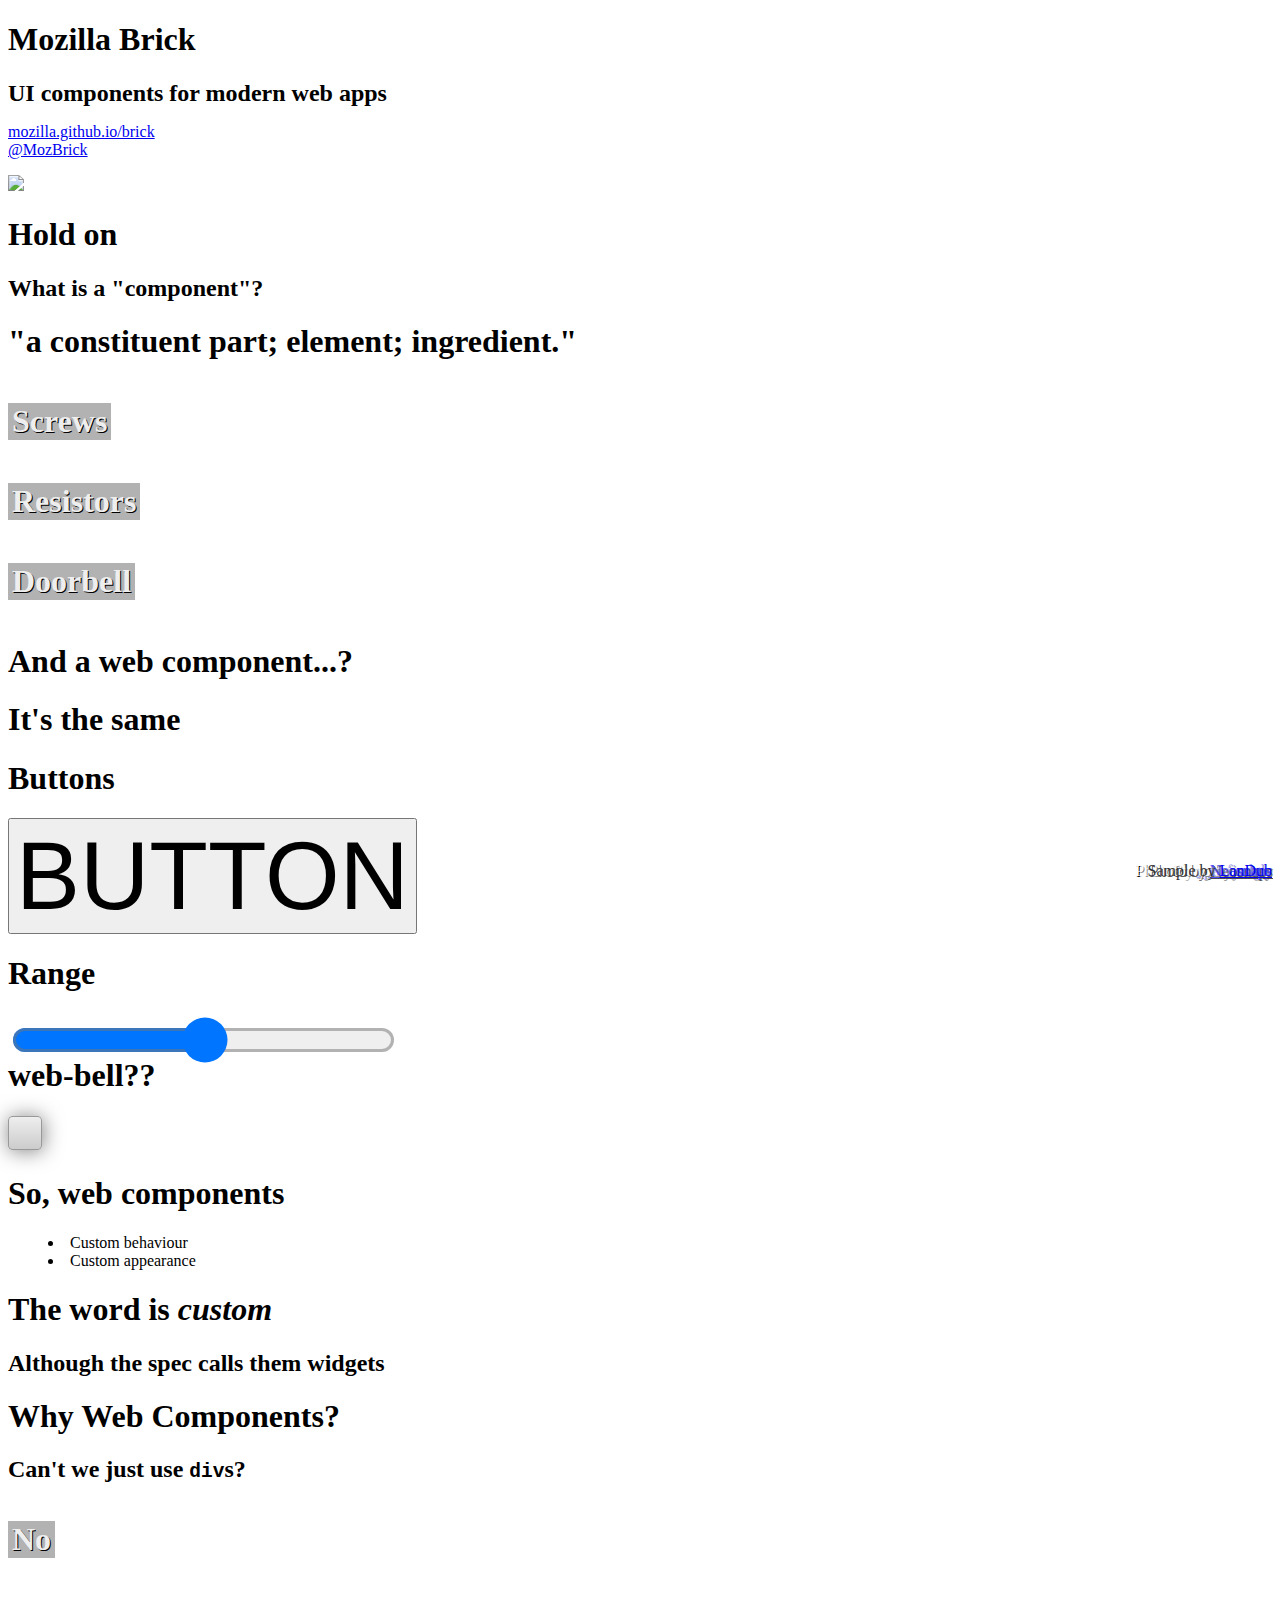
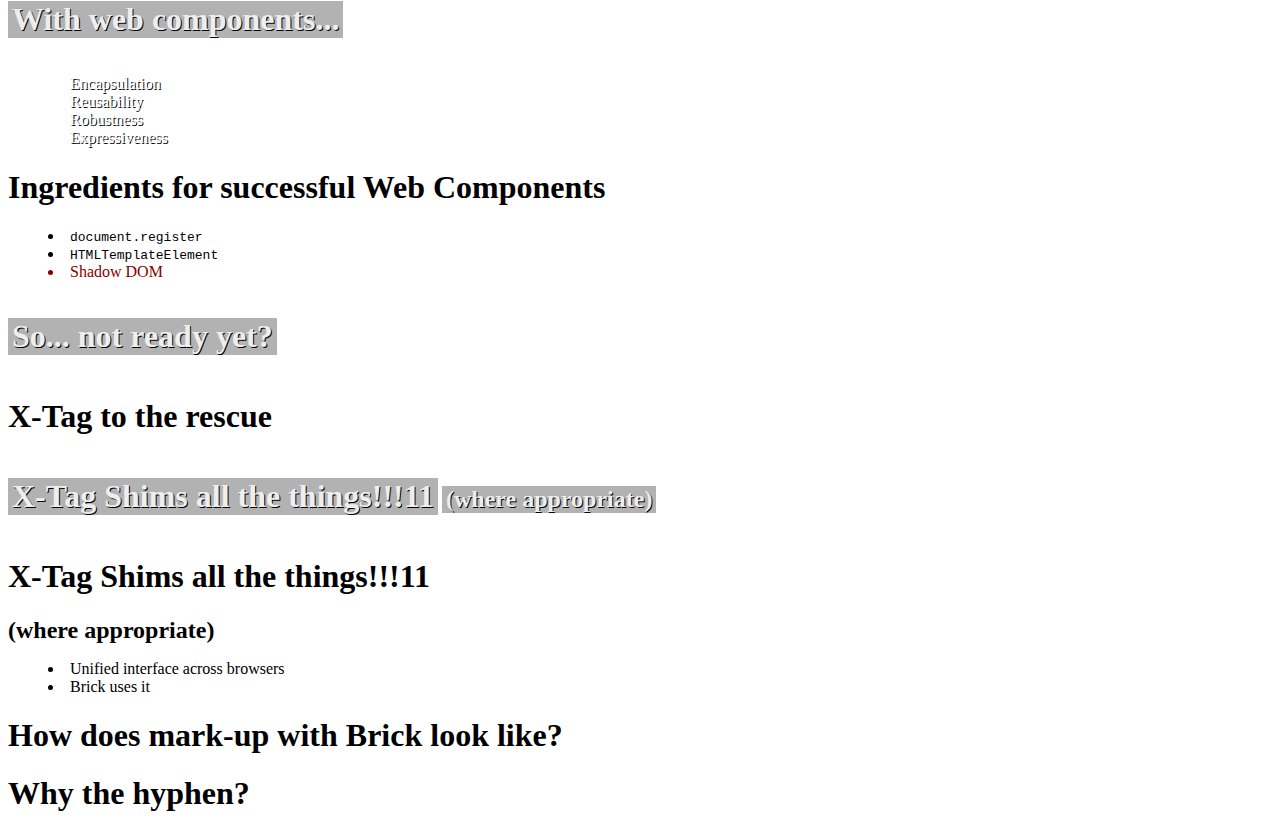
==== index.html @ d29b09c3 "More" ====
<!DOCTYPE html>
<html>
  <head>
    <meta charset="utf-8" />
    <title>brickpresso</title>
    <link rel="stylesheet" type="text/css" href="css/x-tag/deck.css" media="screen" />
    <link rel="stylesheet" type="text/css" href="css/sandstone.css" media="all" />
    <link rel="stylesheet" type="text/css" href="css/style.css" media="all" />
    <link rel="stylesheet" type="text/css" href="css/print.css" media="print" />
  </head>
  <body>

    <x-deck transition-type="fade">

      <x-card>
        <header>
          <h1>Mozilla Brick</h1>
          <h2>UI components for modern web apps</h2>
          <p><a href="https://mozilla.github.io/brick">mozilla.github.io/brick</a><br /><a href="https://twitter.com/MozBrick">@MozBrick</a></h2>
        </header>
        <img src="images/logo.svg">
      </x-card>


      <x-card>
        <header>
          <h1>Hold on</h1>
          <h2>What is a "component"?</h2>
        </header>
      </x-card>


      <x-card>
        <header>
          <h1>"a constituent part; element; ingredient."</h1>
        </header>
      </x-card>

      
      <x-card class="cover" data-background="images/screws.jpg">
        <header>
          <h1>Screws</h1>
        </header>
        <p class="credits">Photo by <a href="http://www.flickr.com/photos/apeofjungle/408456929/">apeofjungle</a></p>
      </x-card>

  
      <x-card class="cover" data-background="images/resistors.jpg">
        <header>
          <h1>Resistors</h1>
        </header>
        <p class="credits">Photo by <a href="http://www.flickr.com/photos/oskay/437342078/">oskay</a></p>
      </x-card>


      <x-card class="cover" data-background="images/doorbell.jpg">
        <header>
          <h1>Doorbell</h1>
        </header>
        <p class="credits">Photo by <a href="http://www.flickr.com/photos/neosnaps/2574417351/">Neosnaps</a></p>
      </x-card>


      <x-card>
        <header>
          <h1>And a web component...?</h1>
        </header>
      </x-card>


      <x-card>
        <header>
          <h1>It's the same</h1>
        </header>
      </x-card>


      <x-card>
        <header>
          <h1>Buttons</h1>
        </header>
        <button id="example_button">BUTTON</button>
      </x-card>

      
      <x-card>
        <header>
          <h1>Range</h1>
        </header>
        <input type="range" id="example_range" />
      </x-card>


      <x-card>
        <header>
          <h1>web-bell??</h1>
        </header>
        <web-bell id="example_web_bell"></web-bell>
        <p class="credits">Sample by <a href="http://freesound.org/people/LanDub/sounds/182879/">LanDub</a></p>
      </x-card>


      <x-card>
        <header>
          <h1>So, web components</h1>
        </header>
        <ul>
          <li>Custom behaviour</li>
          <li>Custom appearance</li>
        </ul>
      </x-card>


      <x-card>
        <header>
          <h1>The word is <em>custom</em></h1>
          <h2>Although the spec calls them <strong>widgets</strong></h2>
        </header>
      </x-card>


      <x-card>
        <header>
          <h1>Why Web Components?</h1>
          <h2>Can't we just use <code>div</code>s?</h2>
        </header>
      </x-card>


      <x-card class="cover" data-background="images/nope.gif">
        <header>
          <h1>No</h1>
        </header>
      </x-card>


      <x-card class="cover" data-background="images/slow_clap.gif">
        <header>
          <h1>With web components...</h1>
        </header>
        <ul>
          <li>Encapsulation</li>
          <li>Reusability</li>
          <li>Robustness</li>
          <li>Expressiveness</li>
        </ul>
      </x-card>


      <x-card>
        <header>
          <h1>Ingredients for successful Web Components</h1>
        </header>
        <ul>
          <li><code>document.register</code></li>
          <li><code>HTMLTemplateElement</code></li>
          <li style="color: #800;">Shadow DOM</li>
        </ul>
      </x-card>


      <x-card class="cover" data-background="images/group-cry.gif">
        <header>
          <h1>So... not ready yet?</h1>
        </header>
      </x-card>


      <x-card>
        <header>
          <h1>X-Tag to the rescue</h1>
        </header>
      </x-card>


      <x-card class="cover" data-background="images/all-the-things.jpg">
        <header>
          <h1>X-Tag Shims all the things!!!11</h1>
          <h2>(where appropriate)</h2>
        </header>
      </x-card>


      <x-card>
        <header>
          <h1>X-Tag Shims all the things!!!11</h1>
          <h2>(where appropriate)</h2>
        </header>
        <ul>
          <li>Unified interface across browsers</li>
          <li>Brick uses it</li>
        </ul>
      </x-card>


      <x-card>
        <header>
          <h1>How does mark-up with Brick look like?</h1>
        </header>
      </x-card>


      <x-card>
        <header>
          <h1>Why the hyphen?</h1>
        </header>
      </x-card>

    </x-deck>

    <script src="js/libs/x-tag/core.js"></script>
    <script src="js/libs/x-tag/deck.js"></script>
    <script src="js/mybricks/web-bell.js"></script>
    <script src="js/libs/brickpresso.js"></script>
    <script src="js/main.js"></script>
  </body>
</html>
---- css/style.css ----
h2 {
	margin-bottom: 1rem;
}

ul {
	list-style-position: inside;
}

x-deck > x-card {
	transition-property: all;
	transition-duration: 0.5s;
	/*display: -webkit-box;
    display: -moz-box;
	display: box;
	-webkit-box-align: center;
	-moz-box-align: center;
	box-align: center;*/
}

x-deck > x-card[card-anim-type=fade]:not([reverse])[selected][before-animation] {
	opacity: 0;
}

x-deck > x-card[card-anim-type=fade]:not([reverse])[leaving]:not([before-animation]) {
	opacity: 0;
}
x-deck > x-card[card-anim-type=fade][reverse][selected][before-animation] {
	opacity: 0;
}
x-deck > x-card[card-anim-type=fade][reverse][leaving]:not([before-animation]) {
	opacity: 0;
}

.cover {
	background-position: center;
	background-repeat: no-repeat;
	background-size: cover;
}

.cover h1, .cover h2 {
	color: #eee;
	text-shadow: 1px 1px 0px #000;
	background: rgba(0, 0, 0, 0.3);
	display: inline-block;
	padding: 0 0.25rem;
}

.cover p, .cover ul {
	color: #fff;
	text-shadow: 1px 1px 0px #000;
}

.credits {
	position: absolute;
	bottom: 0;
	right: 0;
	color: #333;
	background: rgba(255, 255, 255, 0.3);
	font-size: 1rem;
	padding: 0.25rem 0.5rem;
}

#example_button {
	font-size: 6rem;
}

#example_range {
	transform: scale(6);
	-webkit-transform: scale(3);
	transform-origin: left top;
	-webkit-transform-origin: left top;
}

#example_web_bell {
	font-size: 4rem;
}

web-bell {
	display: inline-block;
	border: 1px solid #999;
	background: #ddd;
	background: linear-gradient(180deg, #eee, #ccc);
	box-shadow: 1px 1px 20px rgba(0, 0, 0, 0.5);
	padding: 1rem;
	transition: 0.5s all;
	border-radius: 0.25rem;
}

web-bell:active {
	box-shadow: 1px 1px 0px rgba(0, 0, 0, 0.1);
}
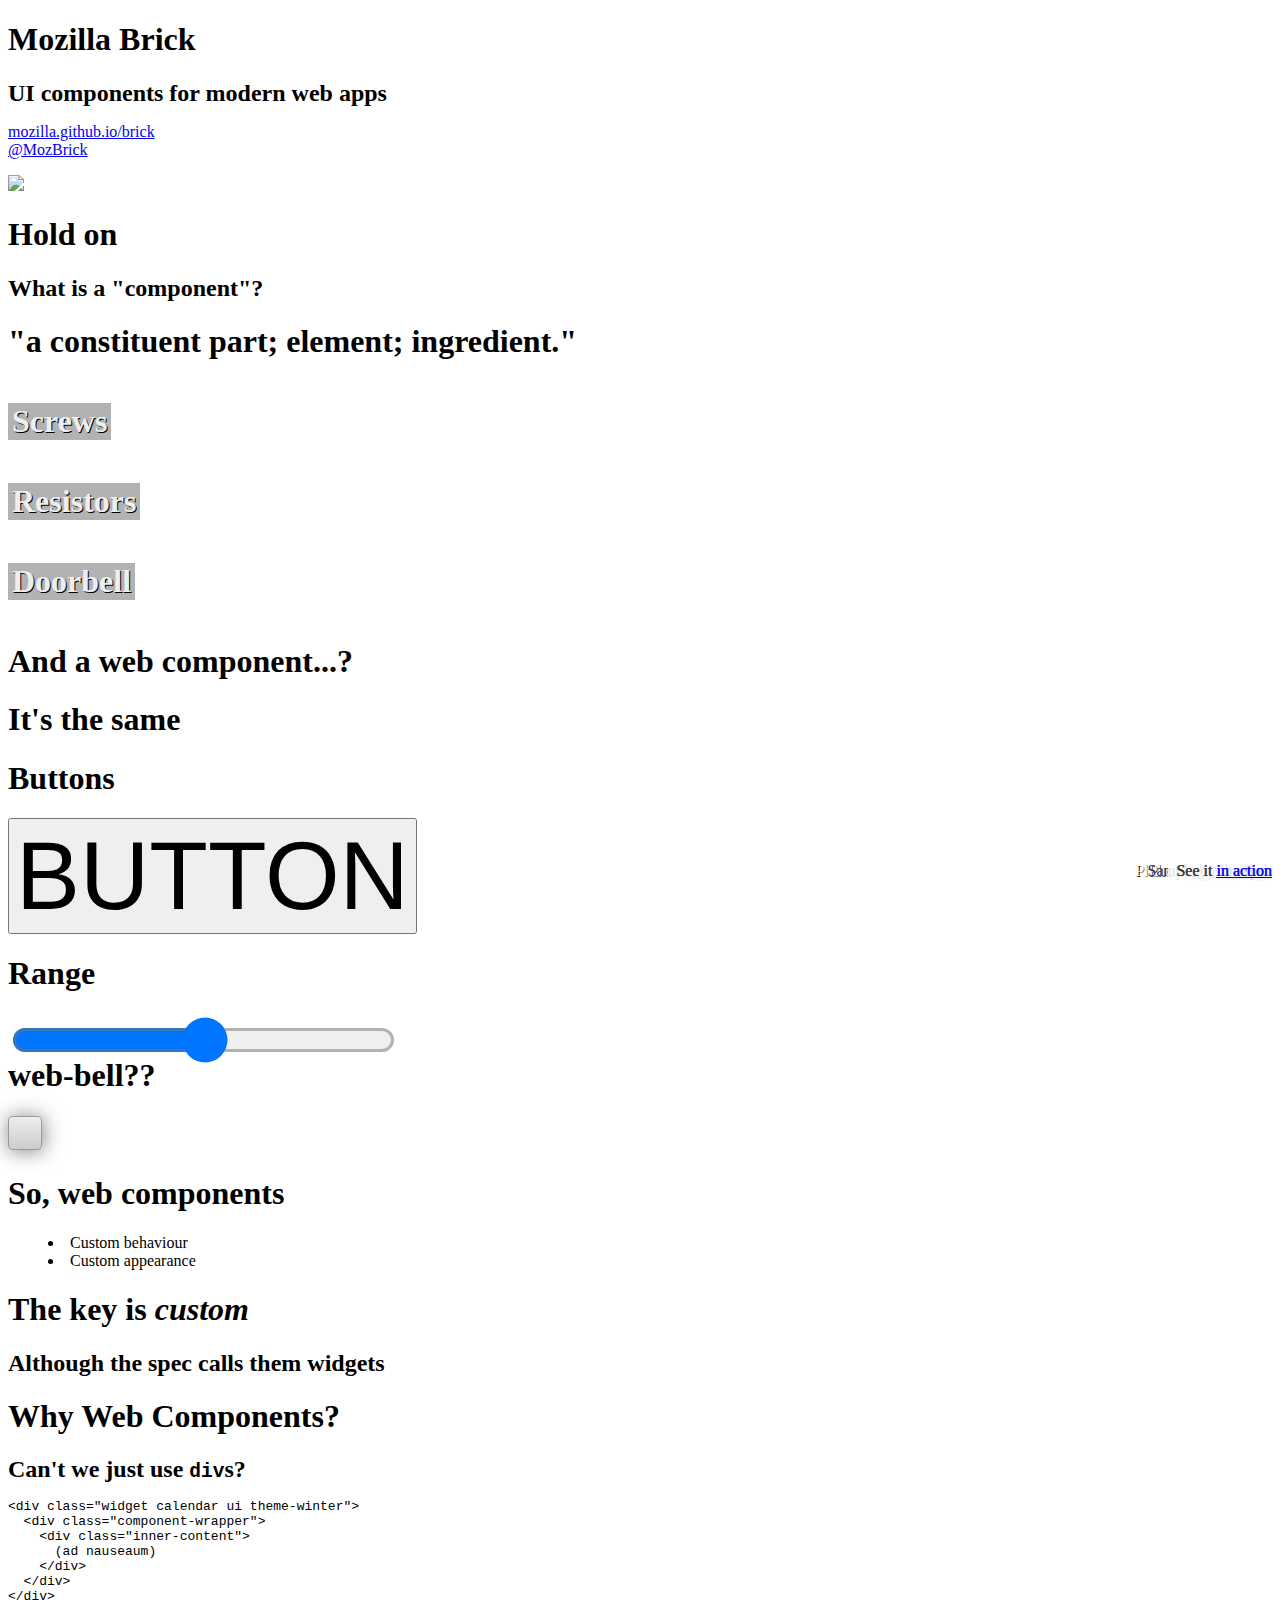
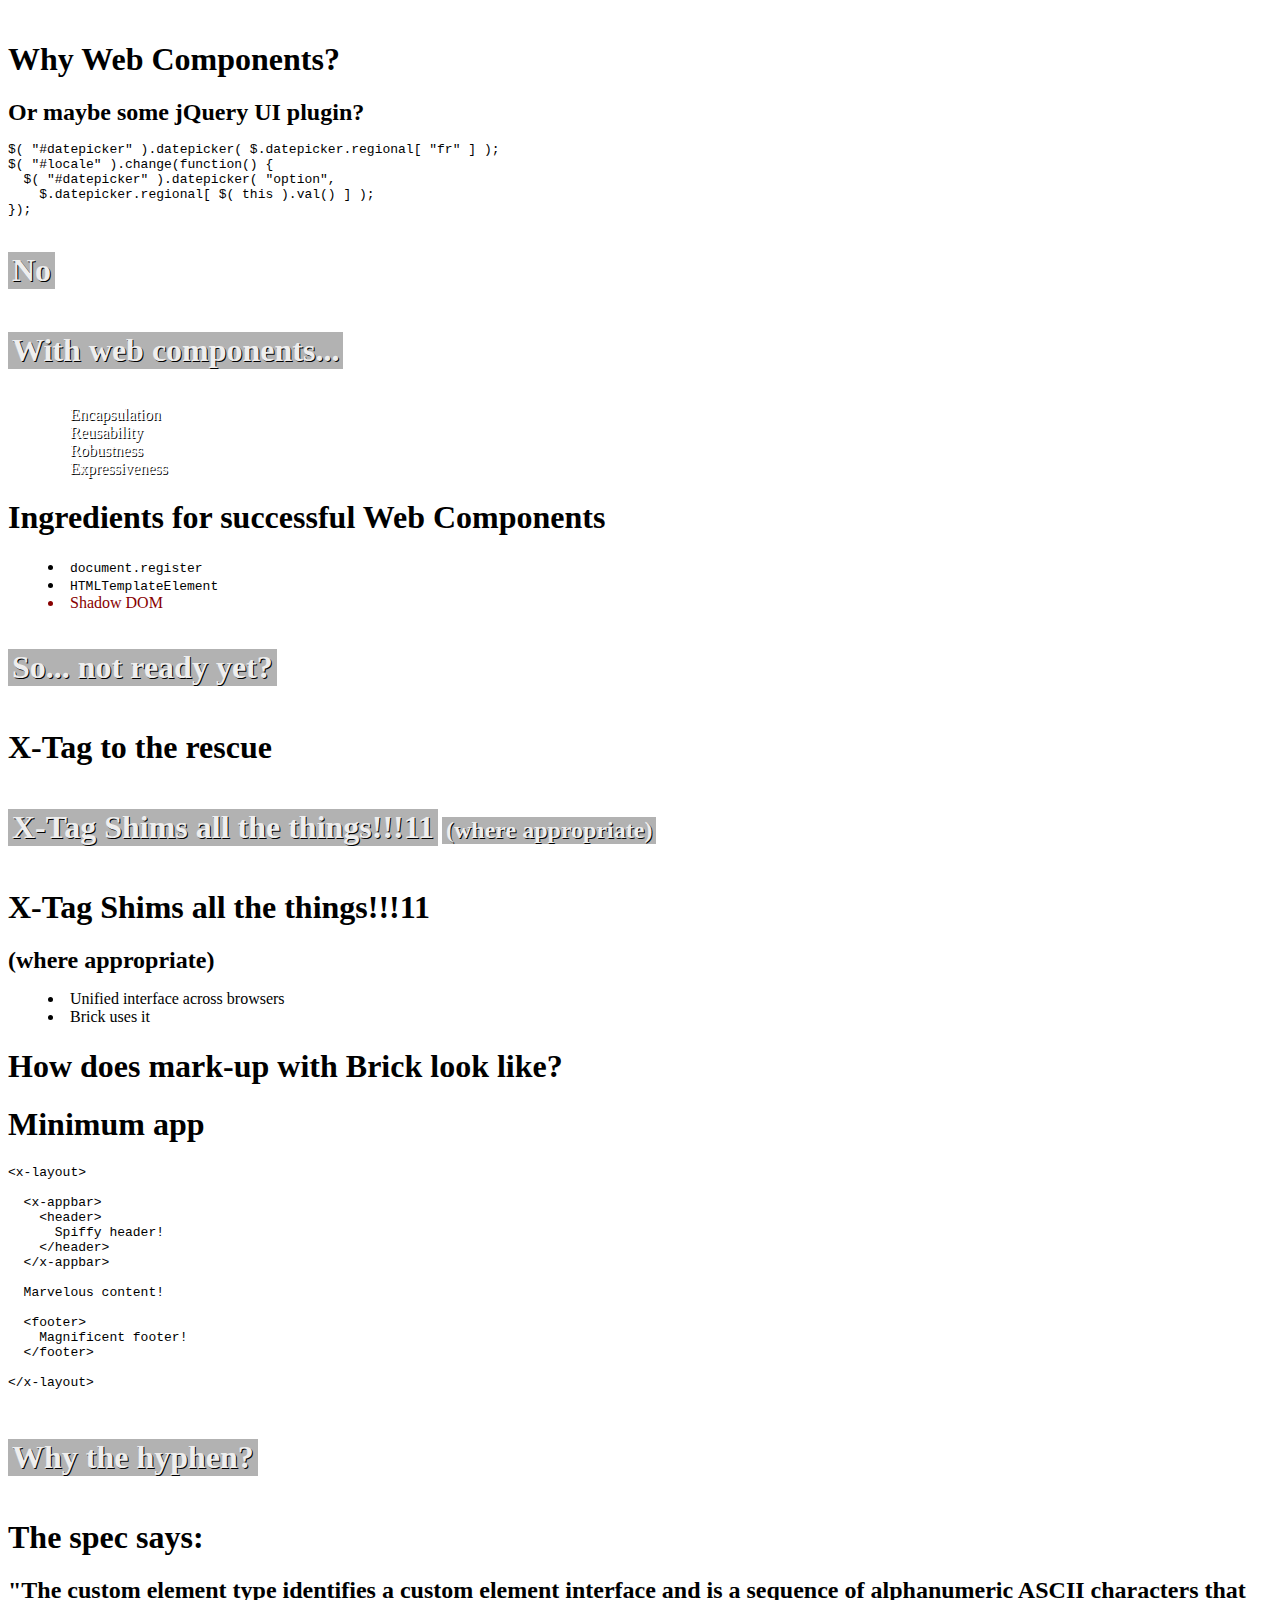
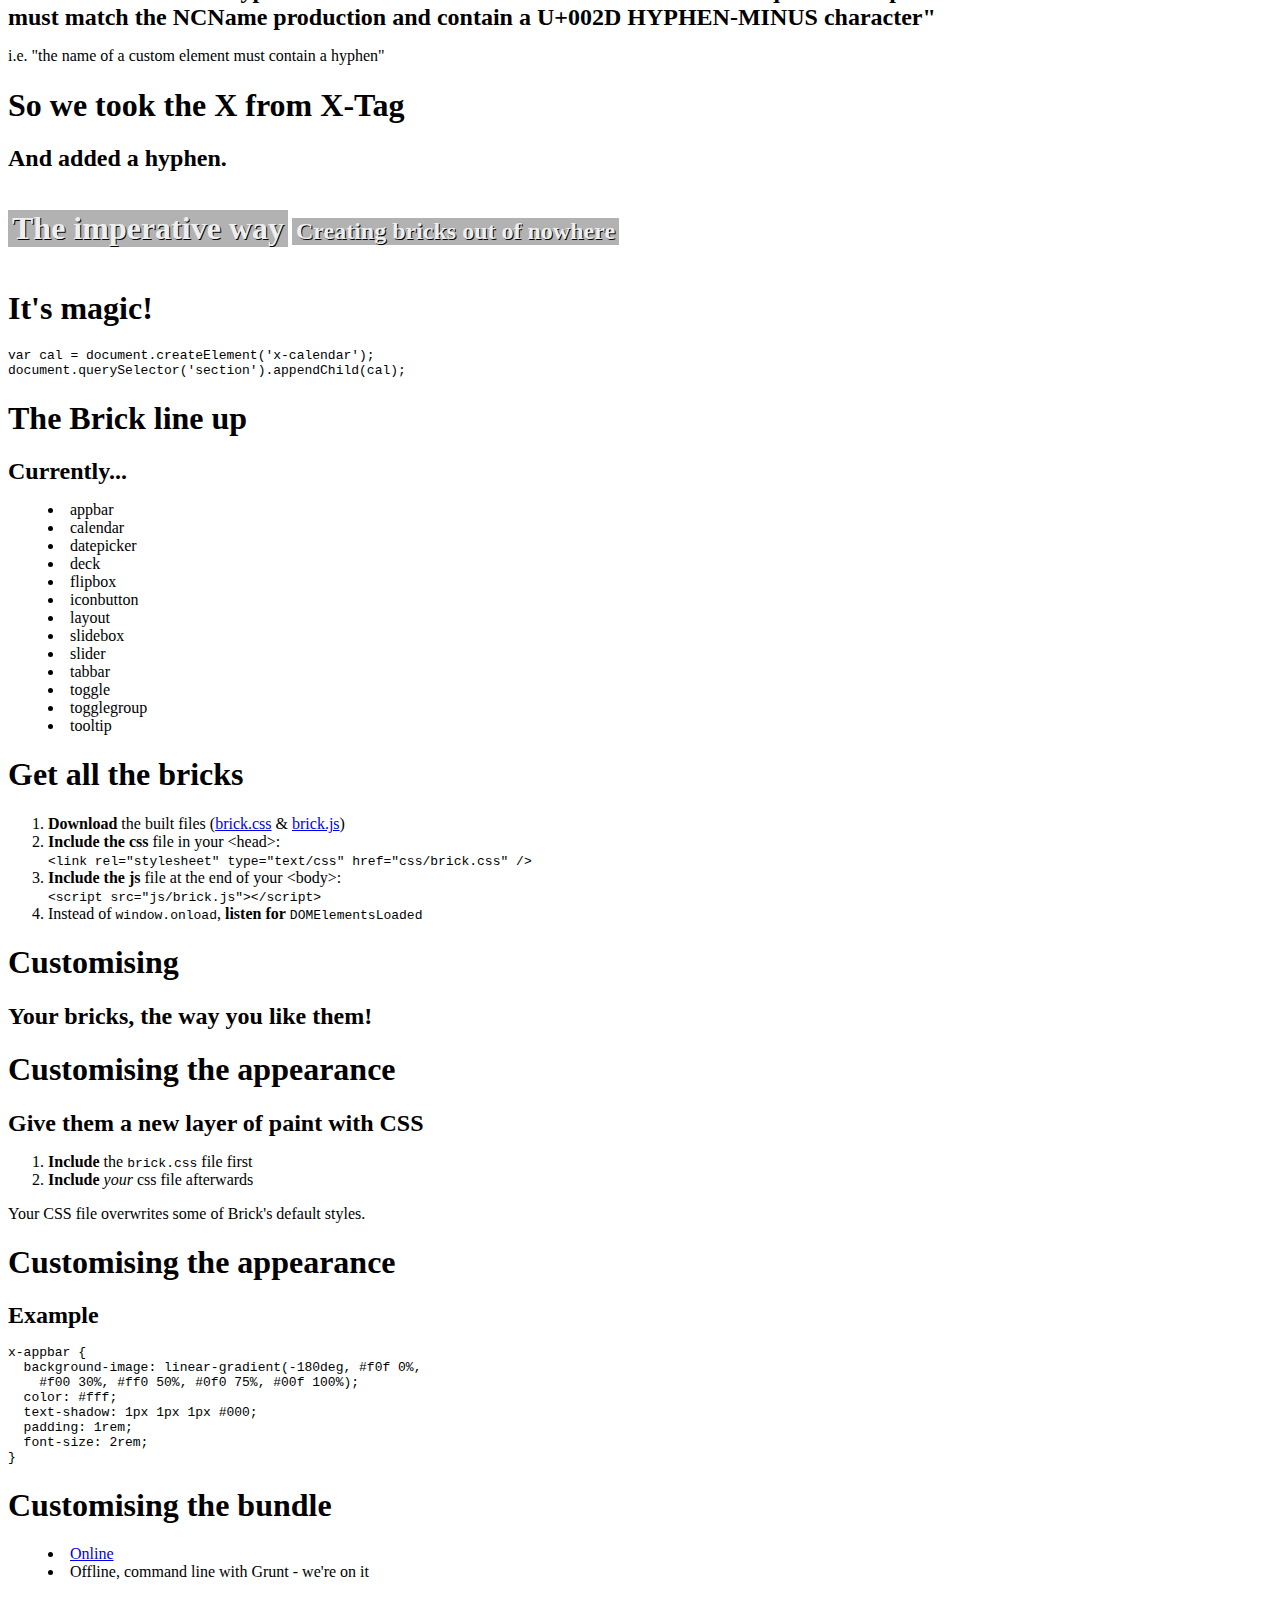
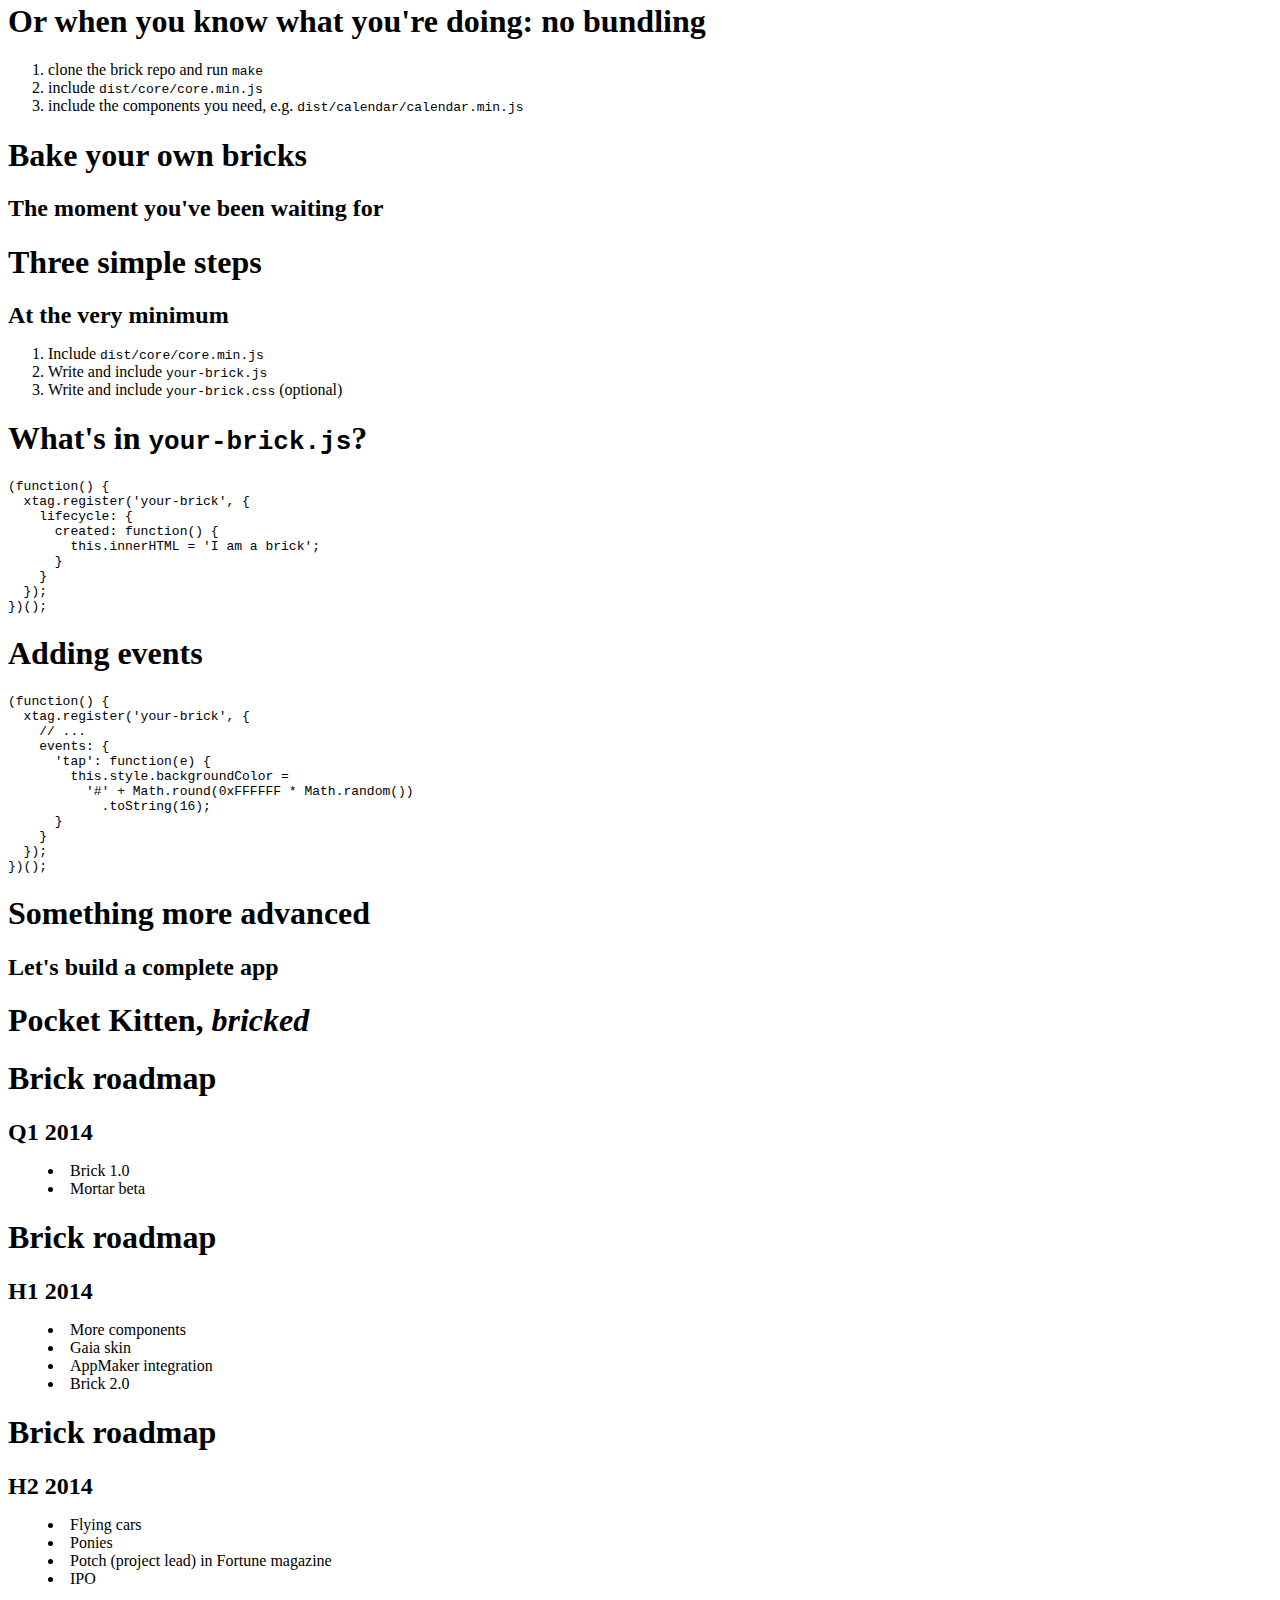
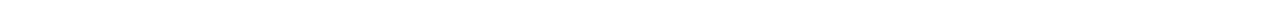
==== commit 5f474d93: "so many things" ====
--- a/index.html
+++ b/index.html
@@ -113,7 +113,7 @@
 
       <x-card>
         <header>
-          <h1>The word is <em>custom</em></h1>
+          <h1>The key is <em>custom</em></h1>
           <h2>Although the spec calls them <strong>widgets</strong></h2>
         </header>
       </x-card>
@@ -124,8 +124,33 @@
           <h1>Why Web Components?</h1>
           <h2>Can't we just use <code>div</code>s?</h2>
         </header>
-      </x-card>
-
+<code><pre>
+&lt;div class="widget calendar ui theme-winter"&gt;
+  &lt;div class="component-wrapper"&gt;
+    &lt;div class="inner-content"&gt;
+      (ad nauseaum)
+    &lt;/div&gt;
+  &lt;/div&gt;
+&lt;/div&gt;
+        </pre></code>
+
+      </x-card>
+      
+      
+      <x-card>
+        <header>
+          <h1>Why Web Components?</h1>
+          <h2>Or maybe some jQuery UI plugin?</h2>
+        </header>
+<code><pre>
+$( "#datepicker" ).datepicker( $.datepicker.regional[ "fr" ] );
+$( "#locale" ).change(function() {
+  $( "#datepicker" ).datepicker( "option",
+    $.datepicker.regional[ $( this ).val() ] );
+});
+</pre></code>
+
+      </x-card>
 
       <x-card class="cover" data-background="images/nope.gif">
         <header>
@@ -202,10 +227,289 @@
 
       <x-card>
         <header>
+          <h1>Minimum app</h1>
+        </header>
+        <code><pre>
+&lt;x-layout&gt;
+  
+  &lt;x-appbar&gt;
+    &lt;header&gt;
+      Spiffy header!
+    &lt;/header&gt;
+  &lt;/x-appbar&gt;
+  
+  Marvelous content!
+  
+  &lt;footer&gt;
+    Magnificent footer!
+  &lt;/footer&gt;
+
+&lt;/x-layout&gt;
+        </pre></code>
+        <p class="credits">See it <a href="sample_apps/01_basic.html">in action</a></p>
+      </x-card>
+
+
+      <x-card class="cover" data-background="images/why.gif">
+        <header>
           <h1>Why the hyphen?</h1>
         </header>
       </x-card>
 
+
+      <x-card>
+        <header>
+          <h1>The spec says:</h1>
+          <h2>"The custom element type identifies a custom element interface and is a sequence of alphanumeric ASCII characters that must match the NCName production and contain a U+002D HYPHEN-MINUS character"</h2>
+        </header>
+        <p>i.e. "the name of a custom element must contain a hyphen"</p>
+        <p class="credits">the <a href="https://dvcs.w3.org/hg/webcomponents/raw-file/tip/spec/custom/index.html#concepts">spec</a></p>
+      </x-card>
+
+
+      <x-card>
+        <header>
+          <h1>So we took the X from X-Tag</h1>
+          <h2>And added a hyphen.</h2>
+        </header>
+      </x-card>
+
+      
+      <x-card class="cover" data-background="images/kant.jpg">
+        <header>
+          <h1>The imperative way</h1>
+          <h2>Creating bricks out of nowhere</h2>
+        </header>
+      </x-card>
+
+      <x-card>
+        <header>
+          <h1>It's magic!</h1>
+        </header>
+        <code><pre>
+var cal = document.createElement('x-calendar');
+document.querySelector('section').appendChild(cal);
+</pre></code>
+        <p class="credits">See it <a href="sample_apps/02_calendar.html">in action</a></p>
+      </x-card>
+
+
+      <x-card>
+        <header>
+          <h1>The Brick line up</h1>
+          <h2>Currently...</h2>
+        </header>
+        <ul class="inline">
+          <li>appbar</li>
+          <li>calendar</li>
+          <li>datepicker</li>
+          <li>deck</li>
+          <li>flipbox</li>
+          <li>iconbutton</li>
+          <li>layout</li>
+          <li>slidebox</li>
+          <li>slider</li>
+          <li>tabbar</li>
+          <li>toggle</li>
+          <li>togglegroup</li>
+          <li>tooltip</li>
+        </ul>
+      </x-card>
+
+
+      <x-card>
+        <header>
+          <h1>Get all the bricks</h1>
+        </header>
+        <ol>
+          <li><strong>Download</strong> the built files (<a href="https://github.com/mozilla/brick/blob/master/dist/brick.css">brick.css</a> &amp; <a href="https://github.com/mozilla/brick/blob/master/dist/brick.js">brick.js</a>)</li>
+          <li><strong>Include the css</strong> file in your &lt;head&gt;:<br /><code>&lt;link rel="stylesheet" type="text/css" href="css/brick.css" /&gt;</code></li>
+          <li><strong>Include the js</strong> file at the end of your &lt;body&gt;:<br /><code>&lt;script src="js/brick.js"&gt;&lt;/script&gt;</code></li>
+          <li>Instead of <code>window.onload</code>, <strong>listen for</strong> <code>DOMElementsLoaded</code></li>
+        </ol>
+        <p class="credits">See it <a href="sample_apps/02_calendar.html">in action</a></p>
+
+      </x-card>
+
+
+      <x-card>
+        <header>
+          <h1>Customising</h1>
+          <h2>Your bricks, the way you like them!</h2>
+        </header>
+      </x-card>
+
+
+      <x-card>
+        <header>
+          <h1>Customising the appearance</h1>
+          <h2>Give them a new layer of paint with CSS</h2>
+        </header>
+        <ol>
+          <li><strong>Include</strong> the <code>brick.css</code> file first</li>
+          <li><strong>Include</strong> <em>your</em> css file afterwards</li>
+        </ol>
+        <p>Your CSS file overwrites some of Brick's default styles.</p>
+      </x-card>
+
+      <x-card>
+        <header>
+          <h1>Customising the appearance</h1>
+          <h2>Example</h2>
+        </header>
+
+<code><pre>
+x-appbar {
+  background-image: linear-gradient(-180deg, #f0f 0%, 
+    #f00 30%, #ff0 50%, #0f0 75%, #00f 100%);
+  color: #fff;
+  text-shadow: 1px 1px 1px #000;
+  padding: 1rem;
+  font-size: 2rem;
+}
+</pre></code>
+        <p class="credits">See it <a href="sample_apps/03_customise.html">in action</a></p>
+ 
+
+      </x-card>
+
+
+      <x-card>
+        <header>
+          <h1>Customising the bundle</h1>
+        </header>
+        <ul>
+          <li><a href="http://mozilla.github.io/brick/download.html">Online</a></li>
+          <li>Offline, command line with Grunt - we're on it</li>
+        </ul>
+      </x-card>
+
+      <x-card>
+        <header>
+          <h1>Or when you know what you're doing: no bundling</h1>
+        </header>
+        <ol>
+          <li>clone the brick repo and run <code>make</code></li>
+          <li>include <code>dist/core/core.min.js</code></li>
+          <li>include the components you need, e.g. <code>dist/calendar/calendar.min.js</code></li>
+        </ol>
+      </x-card>
+
+
+      <x-card>
+        <header>
+          <h1>Bake your own bricks</h1>
+          <h2>The moment you've been waiting for</h2>
+        </header>
+      </x-card>
+
+
+      <x-card>
+        <header>
+          <h1>Three simple steps</h1>
+          <h2>At the very minimum</h2>
+        </header>
+        <ol>
+          <li>Include <code>dist/core/core.min.js</code></li>
+          <li>Write and include <code>your-brick.js</code></li>
+          <li>Write and include <code>your-brick.css</code> (optional)</li>
+        </ol>
+      </x-card>
+
+      <x-card>
+        <header>
+          <h1>What's in <code>your-brick.js</code>?</h1>
+          </header>
+        <code><pre>
+(function() {
+  xtag.register('your-brick', {
+    lifecycle: {
+      created: function() {
+        this.innerHTML = 'I am a brick';
+      }
+    }
+  });
+})();</pre></code>
+        <p class="credits">See it <a href="sample_apps/04_custombrick.html">in action</a></p>
+      </x-card>
+      
+      
+      <x-card>
+        <header>
+          <h1>Adding events</h1>
+          </header>
+        <code><pre>
+(function() {
+  xtag.register('your-brick', {
+    // ...
+    events: {
+      'tap': function(e) {
+        this.style.backgroundColor = 
+          '#' + Math.round(0xFFFFFF * Math.random())
+            .toString(16);
+      }
+    }
+  });
+})();</pre></code>
+        <p class="credits">See it <a href="sample_apps/04_custombrick.html">in action</a></p>
+      </x-card>
+
+
+      <x-card>
+        <header>
+          <h1>Something more advanced</h1>
+          <h2>Let's build a complete app</h2>
+        </header>
+      </x-card>
+
+
+      <x-card>
+        <header>
+          <h1>Pocket Kitten, <em>bricked</em></h1>
+        </header>
+      </x-card>
+
+      
+      <x-card>
+        <header>
+          <h1>Brick roadmap</h1>
+          <h2>Q1 2014</h2>
+        </header>
+        <ul>
+          <li>Brick 1.0</li>
+          <li>Mortar beta</li>
+        </ul>
+      </x-card>
+
+
+      <x-card>
+        <header>
+          <h1>Brick roadmap</h1>
+          <h2>H1 2014</h2>
+        </header>
+        <ul>
+          <li>More components</li>
+          <li>Gaia skin</li>
+          <li>AppMaker integration</li>
+          <li>Brick 2.0</li>
+        </ul>
+      </x-card>
+
+
+      <x-card>
+        <header>
+          <h1>Brick roadmap</h1>
+          <h2>H2 2014</h2>
+        </header>
+        <ul>
+          <li>Flying cars</li>
+          <li>Ponies</li>
+          <li>Potch (project lead) in Fortune magazine</li>
+          <li>IPO</li>
+        </ul>
+      </x-card>
+
+    
     </x-deck>
 
     <script src="js/libs/x-tag/core.js"></script>
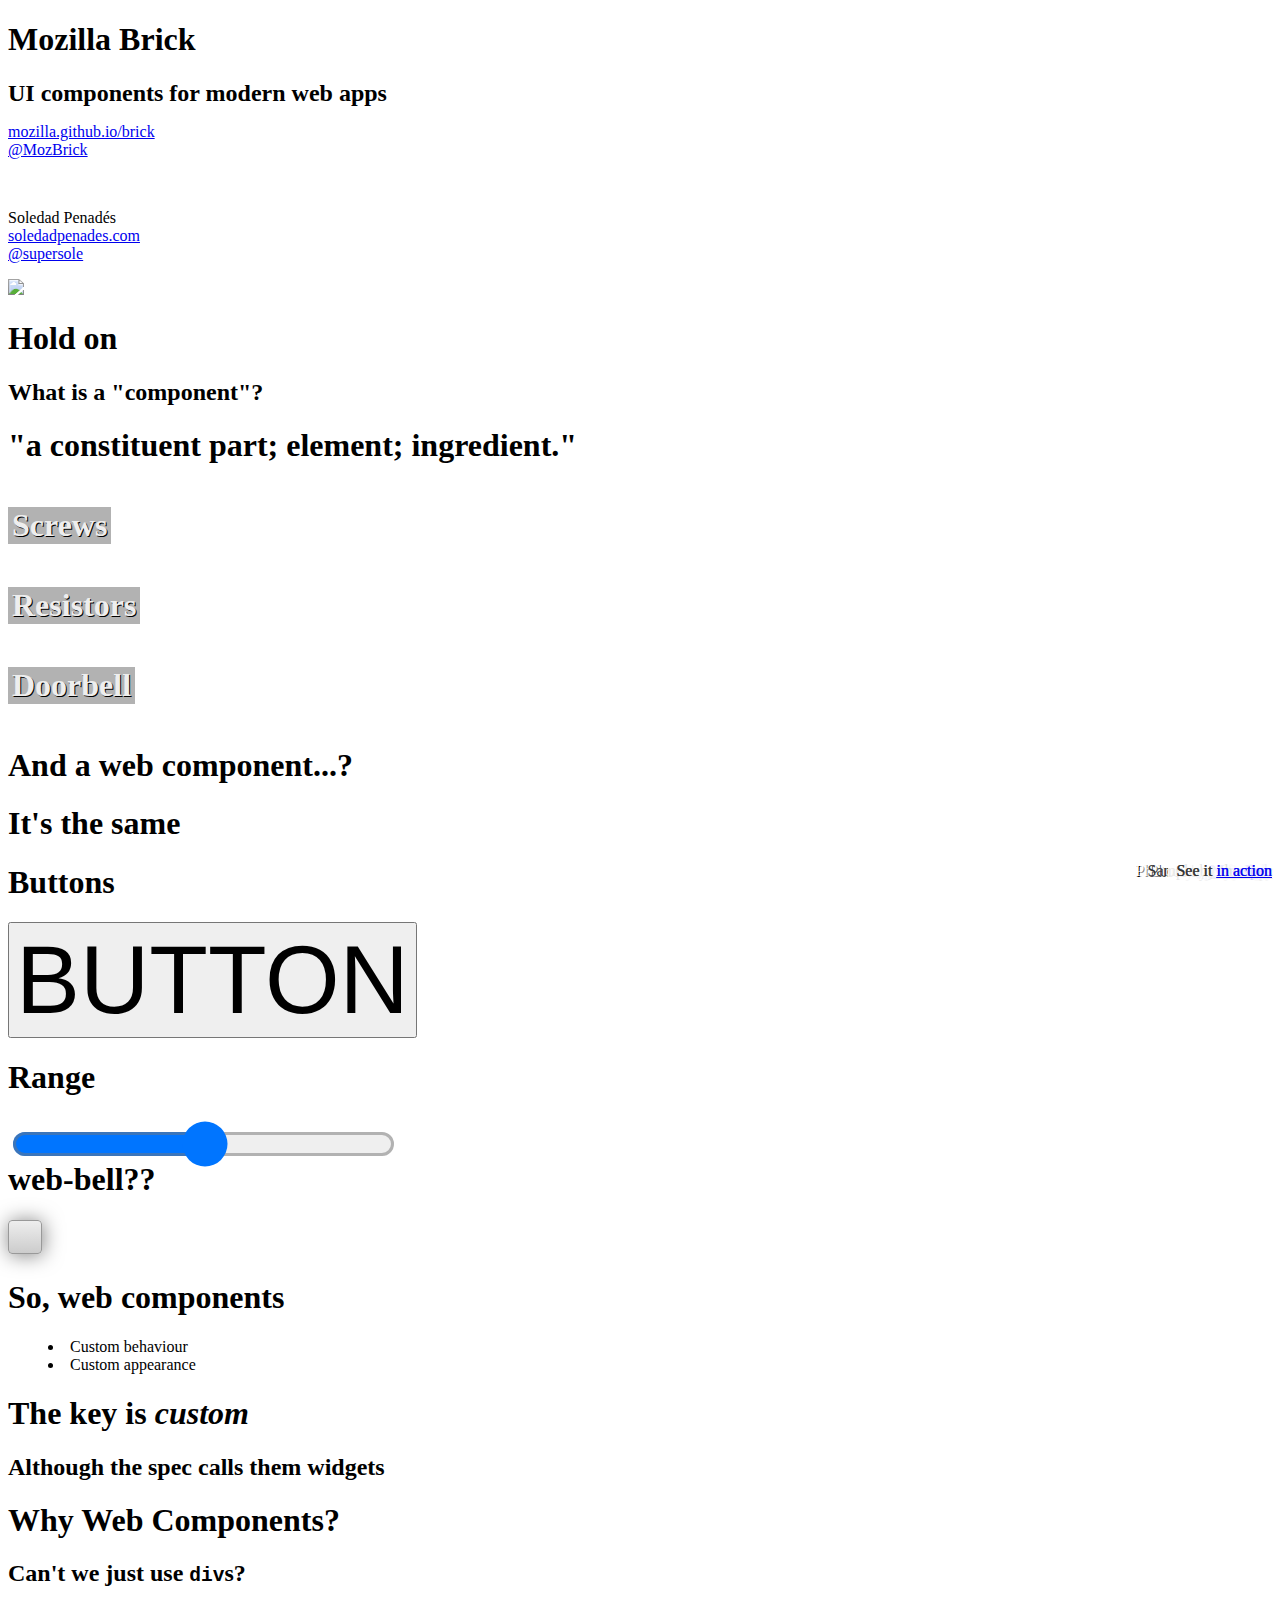
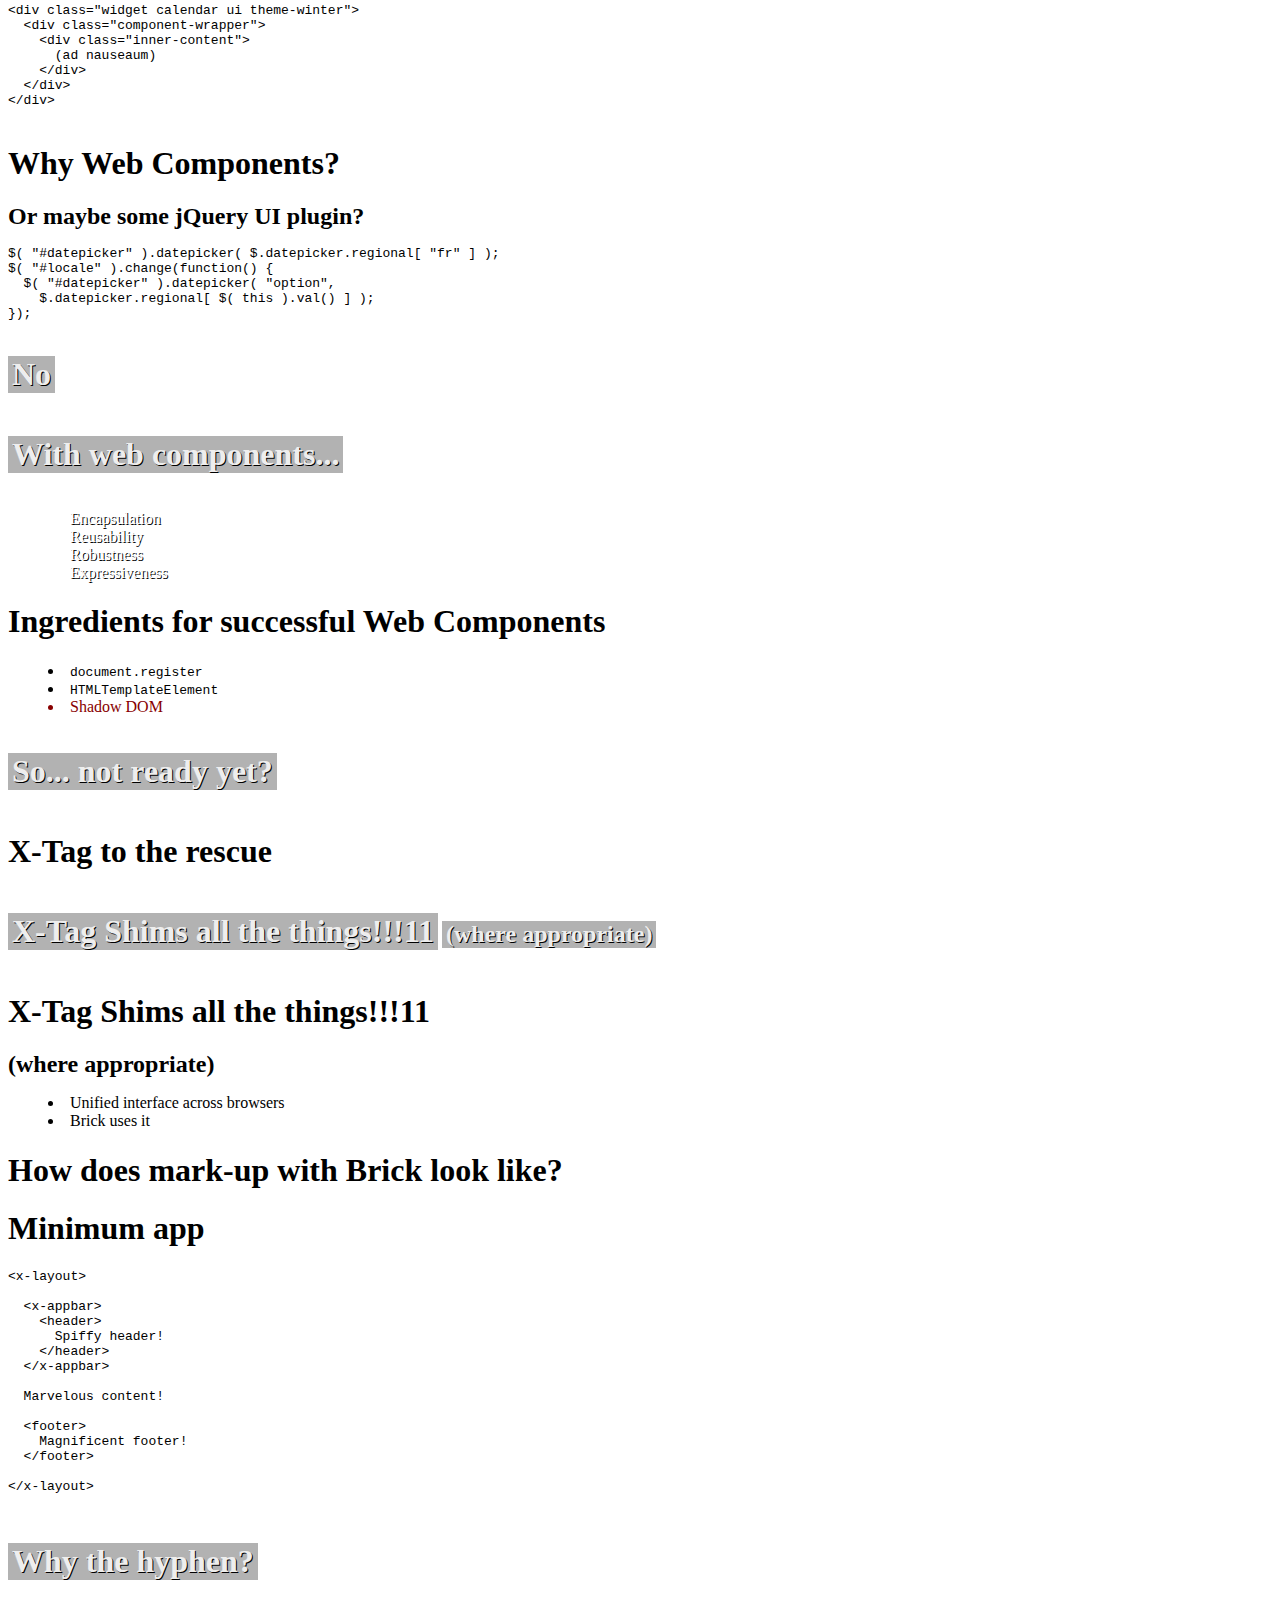
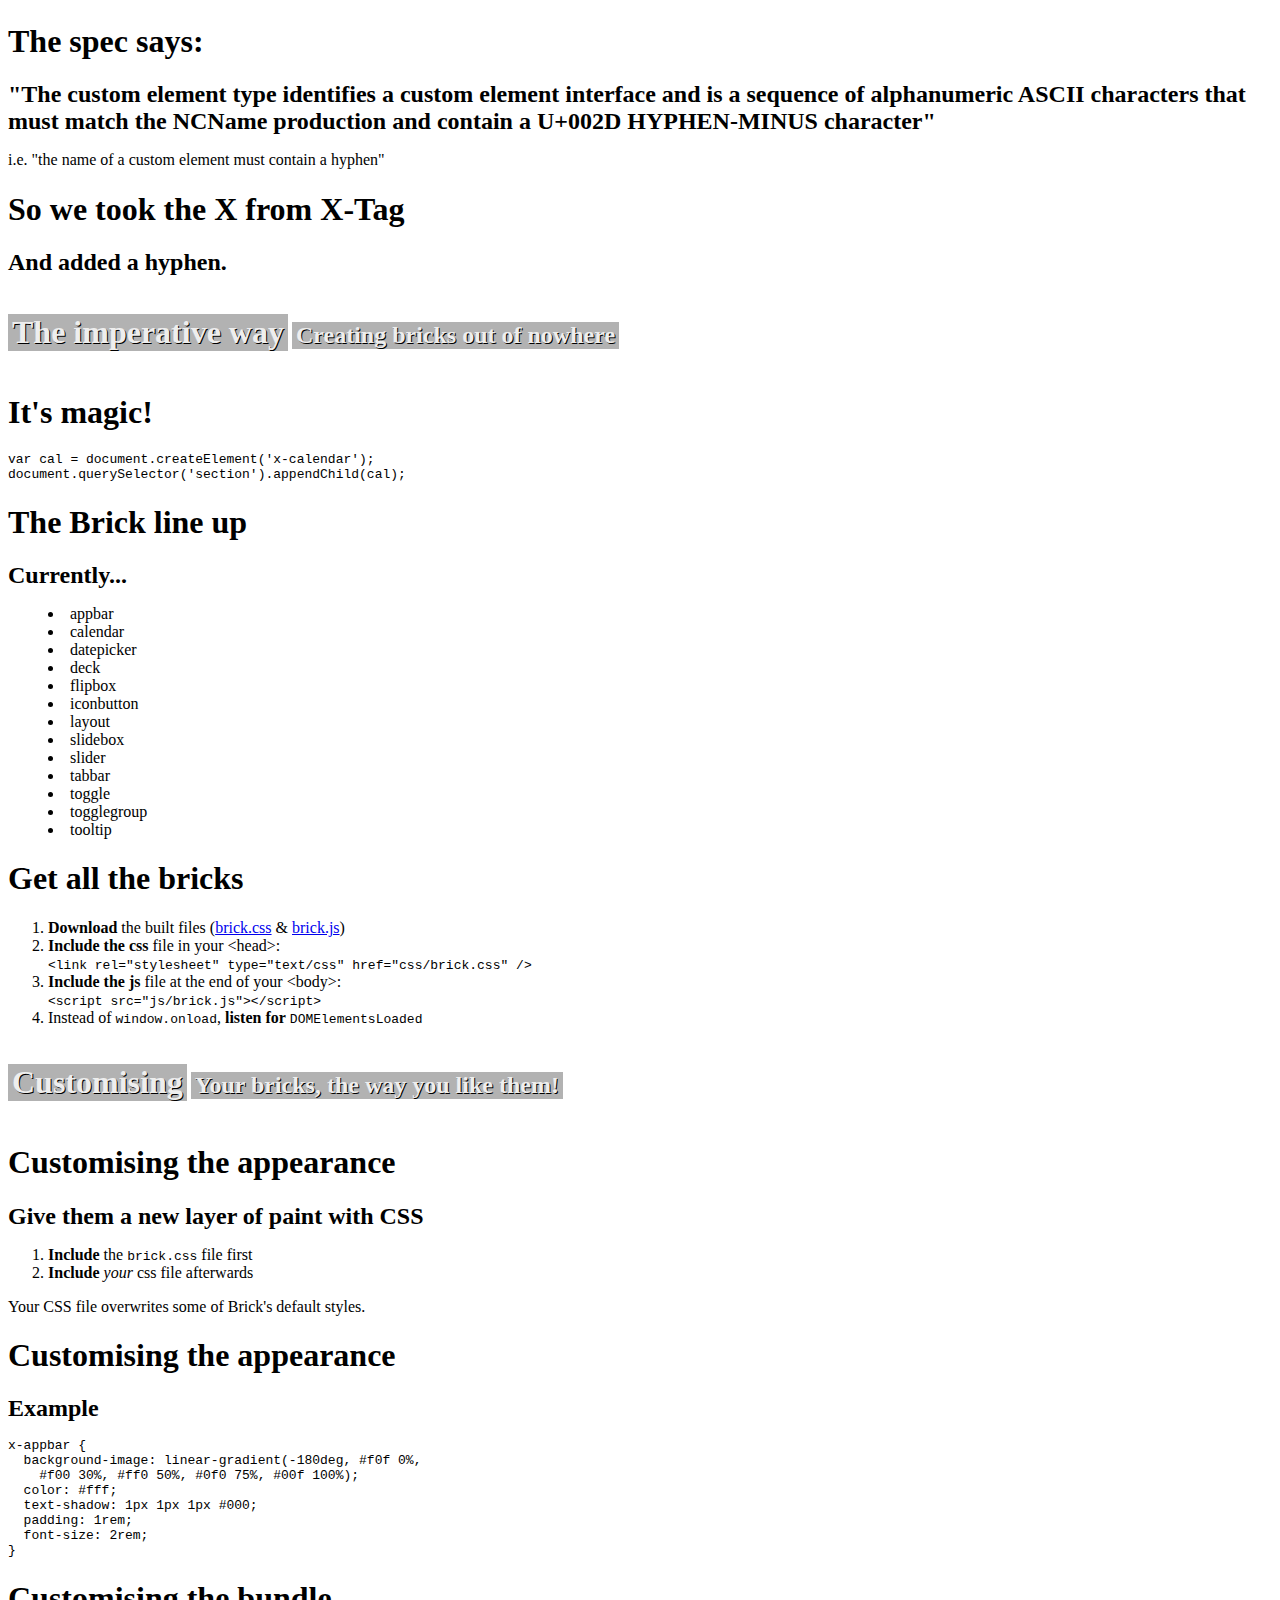
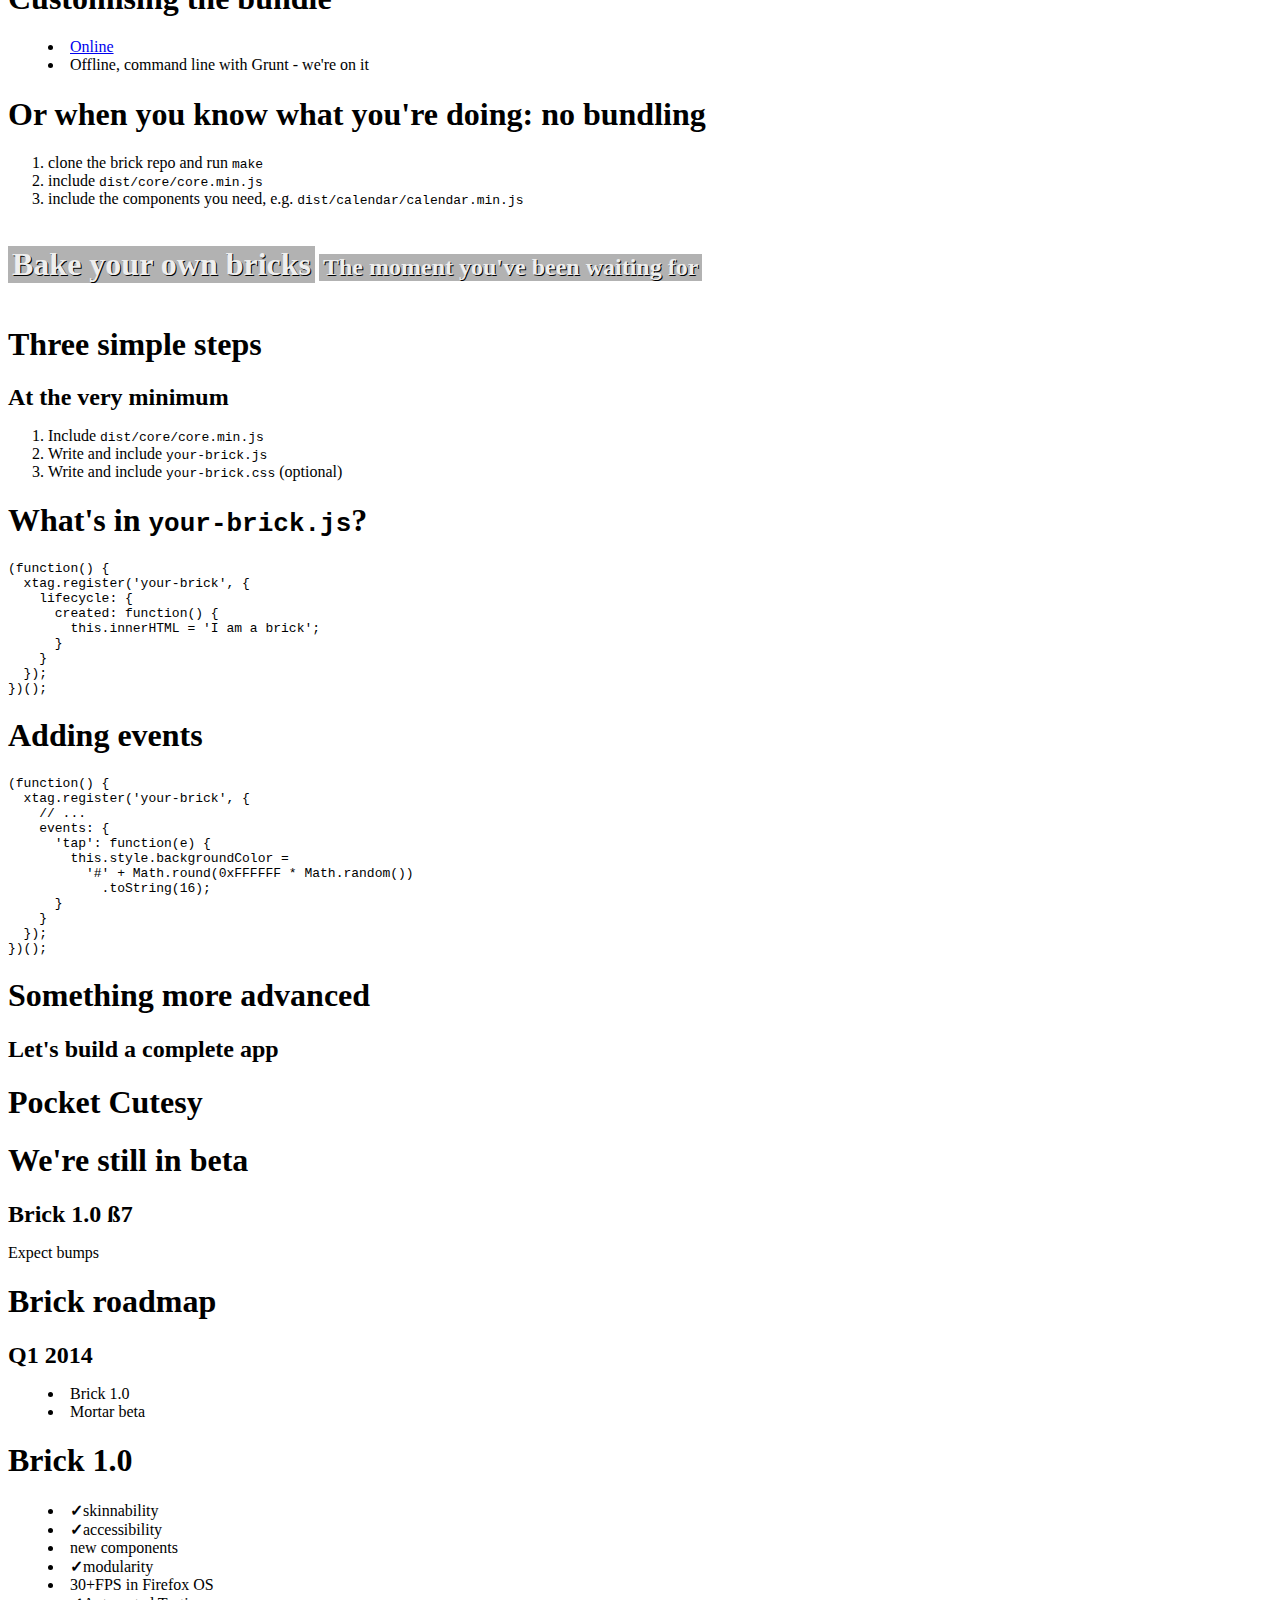
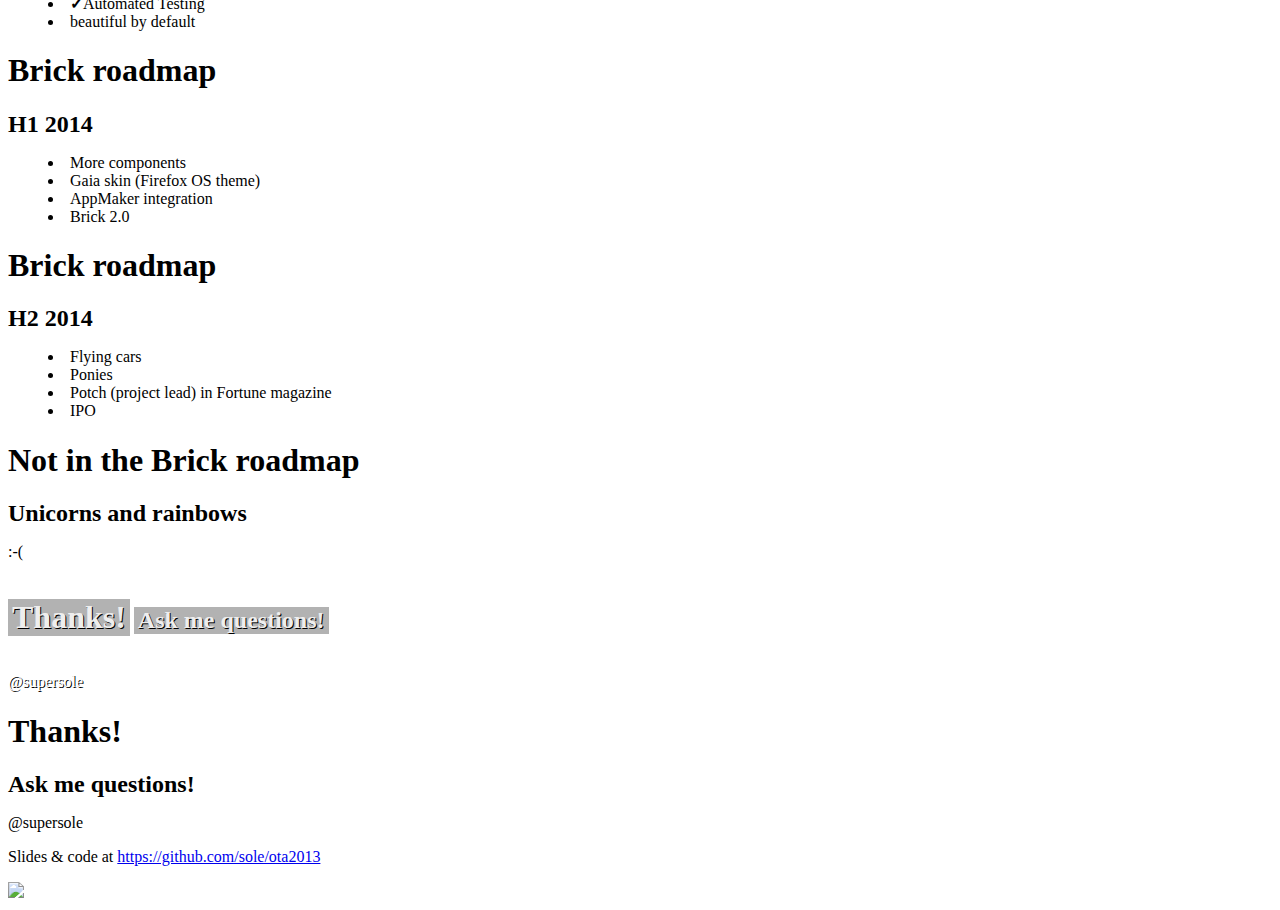
==== commit bdd68ddb: "slides + code" ====
--- a/index.html
+++ b/index.html
@@ -16,8 +16,11 @@
         <header>
           <h1>Mozilla Brick</h1>
           <h2>UI components for modern web apps</h2>
-          <p><a href="https://mozilla.github.io/brick">mozilla.github.io/brick</a><br /><a href="https://twitter.com/MozBrick">@MozBrick</a></h2>
-        </header>
+        </header>
+        <p><a href="https://mozilla.github.io/brick">mozilla.github.io/brick</a><br /><a href="https://twitter.com/MozBrick">@MozBrick</a></p>
+        <p><br /></p>
+        <p>Soledad Penadés<br /><a href="http://soledadpenades.com">soledadpenades.com</a><br />
+        <a href="https://twitter.com/supersole">@supersole</a></p>
         <img src="images/logo.svg">
       </x-card>
 
@@ -332,7 +335,7 @@
       </x-card>
 
 
-      <x-card>
+      <x-card class="cover" data-background="images/breakingbricks.gif">
         <header>
           <h1>Customising</h1>
           <h2>Your bricks, the way you like them!</h2>
@@ -396,7 +399,7 @@
       </x-card>
 
 
-      <x-card>
+      <x-card class="cover" data-background="images/baking.gif">
         <header>
           <h1>Bake your own bricks</h1>
           <h2>The moment you've been waiting for</h2>
@@ -465,11 +468,20 @@
 
       <x-card>
         <header>
-          <h1>Pocket Kitten, <em>bricked</em></h1>
-        </header>
-      </x-card>
-
-      
+          <h1>Pocket Cutesy</h1>
+        </header>
+      </x-card>
+
+
+      <x-card>
+        <header>
+          <h1>We're still in beta</h1>
+          <h2>Brick 1.0 ß7</h2>
+        </header>
+        <p>Expect bumps</p>
+      </x-card>
+
+
       <x-card>
         <header>
           <h1>Brick roadmap</h1>
@@ -484,12 +496,28 @@
 
       <x-card>
         <header>
+          <h1>Brick 1.0</h1>
+        </header>
+        <ul class="features">
+          <li><b>&#x2713;</b>skinnability</li>
+          <li><b>&#x2713;</b>accessibility</li>
+          <li>new components</li>
+          <li><b>&#x2713;</b>modularity</li>
+          <li>30+FPS in Firefox OS</li>
+          <li><b>&#x2713;</b>Automated Testing</li>
+          <li>beautiful by default</li>
+        </ul>
+      </x-card>
+
+
+      <x-card>
+        <header>
           <h1>Brick roadmap</h1>
           <h2>H1 2014</h2>
         </header>
         <ul>
           <li>More components</li>
-          <li>Gaia skin</li>
+          <li>Gaia skin (Firefox OS theme)</li>
           <li>AppMaker integration</li>
           <li>Brick 2.0</li>
         </ul>
@@ -509,7 +537,35 @@
         </ul>
       </x-card>
 
-    
+      
+      <x-card>
+        <header>
+          <h1>Not in the Brick roadmap</h1>
+          <h2>Unicorns and rainbows</h2>
+        </header>
+        <p>:-(</p>
+      </x-card>
+
+
+      <x-card class="cover" data-background="images/rainbow-unicorn.gif">
+        <header>
+          <h1>Thanks!</h1>
+          <h2>Ask me questions!</h2>
+        </header>
+        <p>@supersole</p>
+      </x-card>
+
+
+      <x-card>
+        <header>
+          <h1>Thanks!</h1>
+          <h2>Ask me questions!</h2>
+        </header>
+        <p>@supersole</p>
+        <p>Slides &amp; code at <a href="github.com/sole/ota2013">https://github.com/sole/ota2013</a></p>
+        <img src="images/logo.svg">
+      </x-card> 
+      
     </x-deck>
 
     <script src="js/libs/x-tag/core.js"></script>
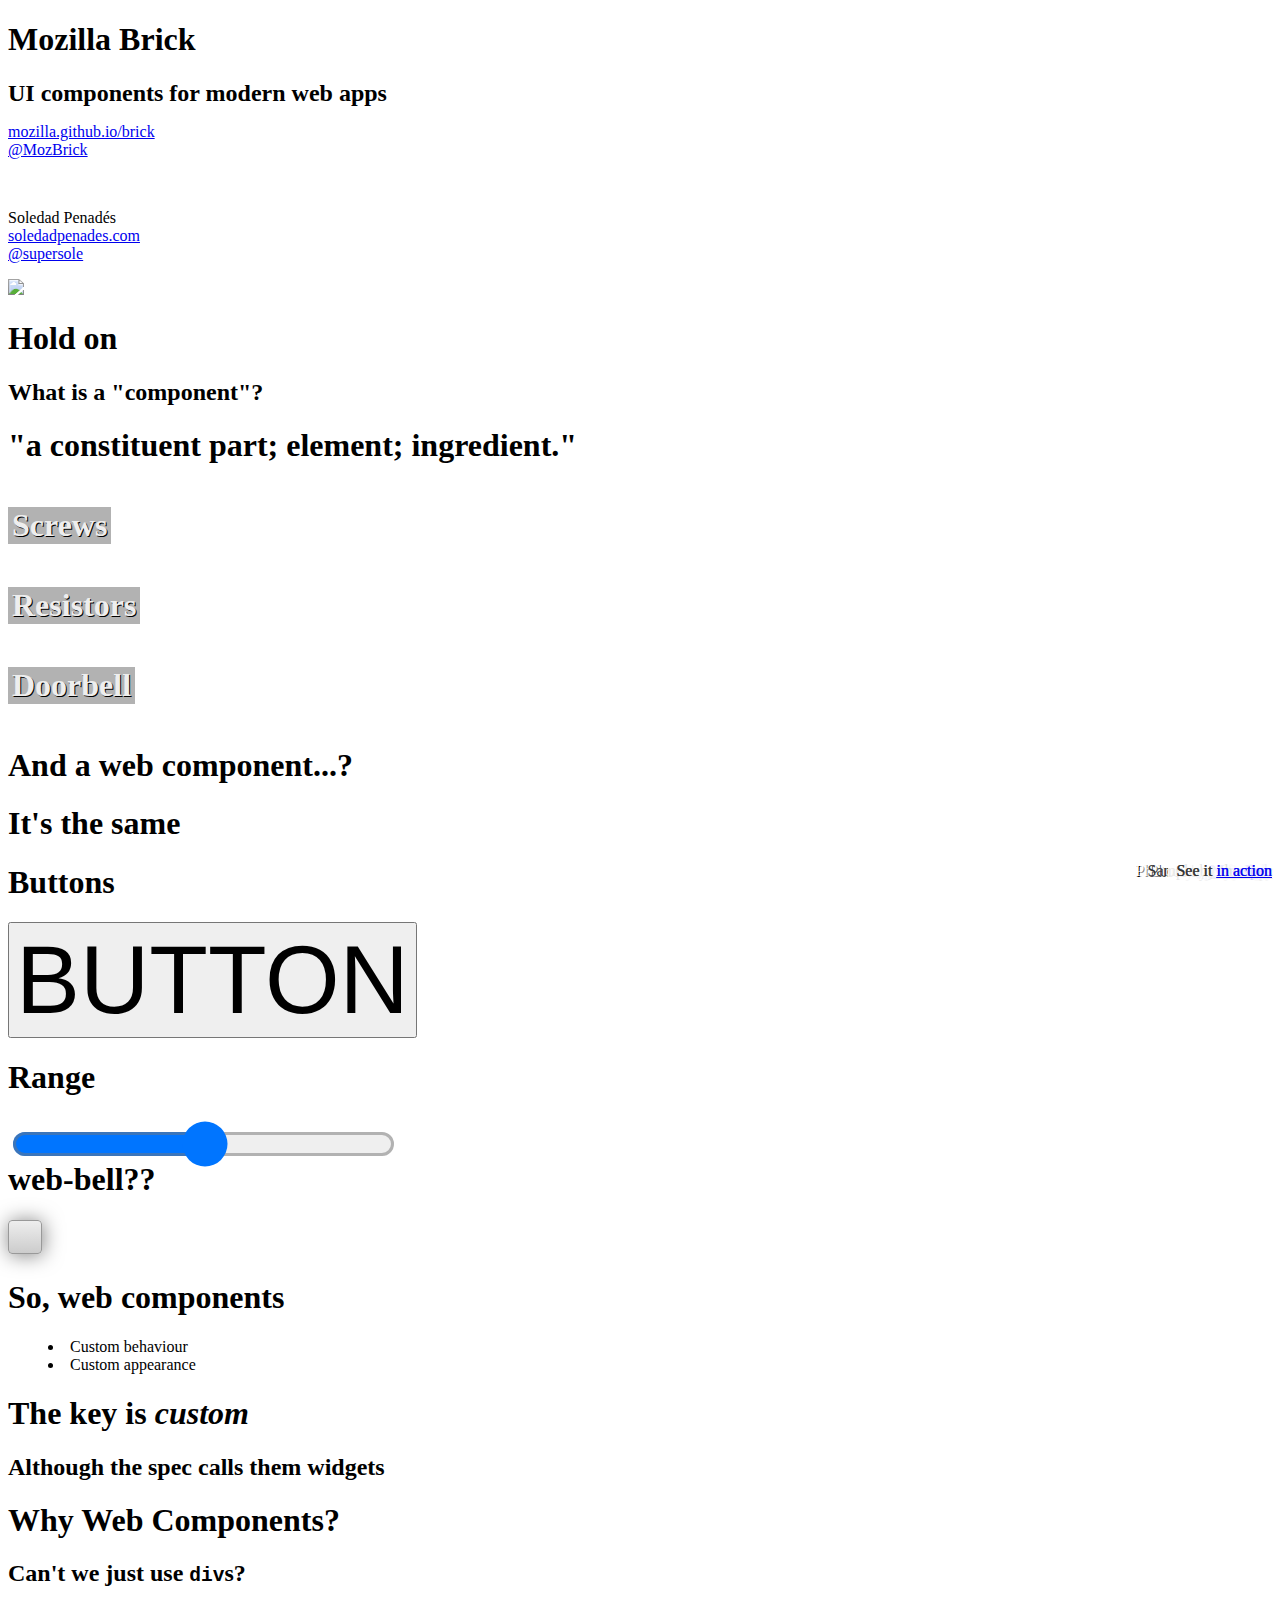
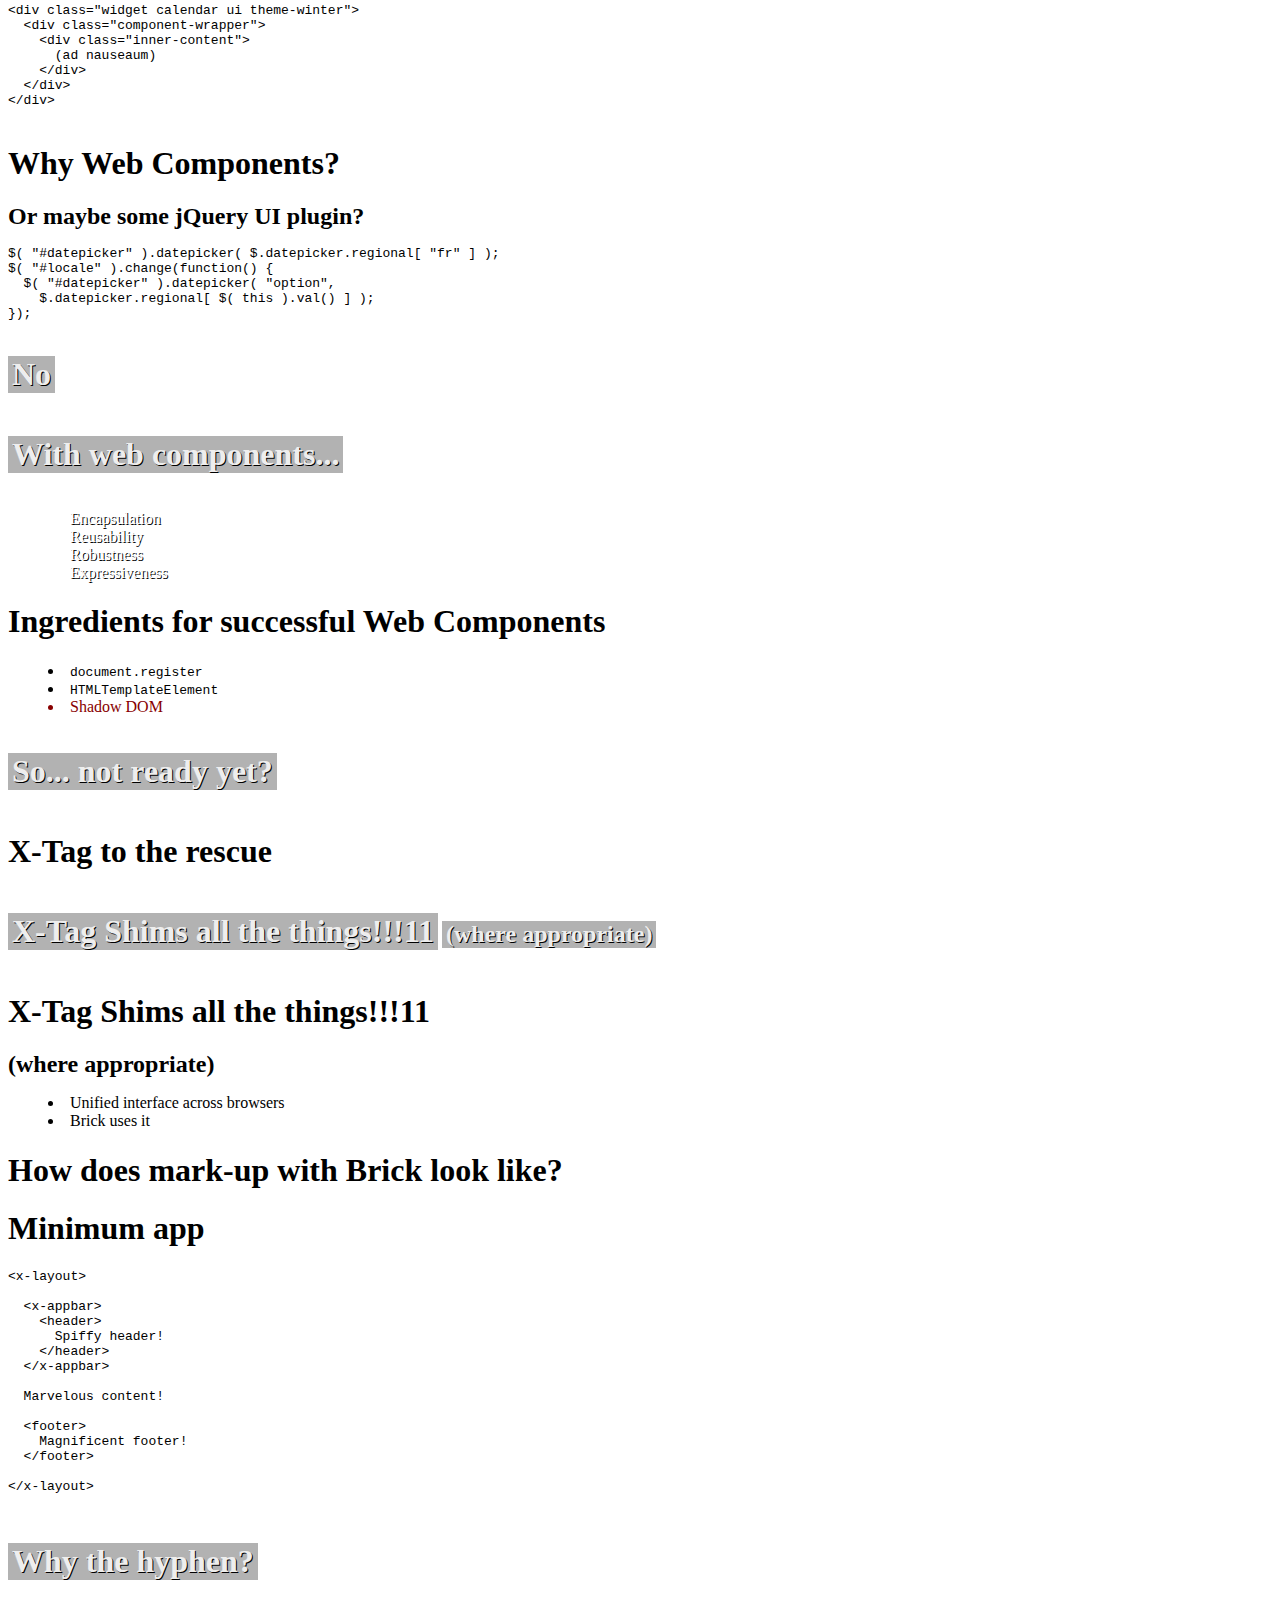
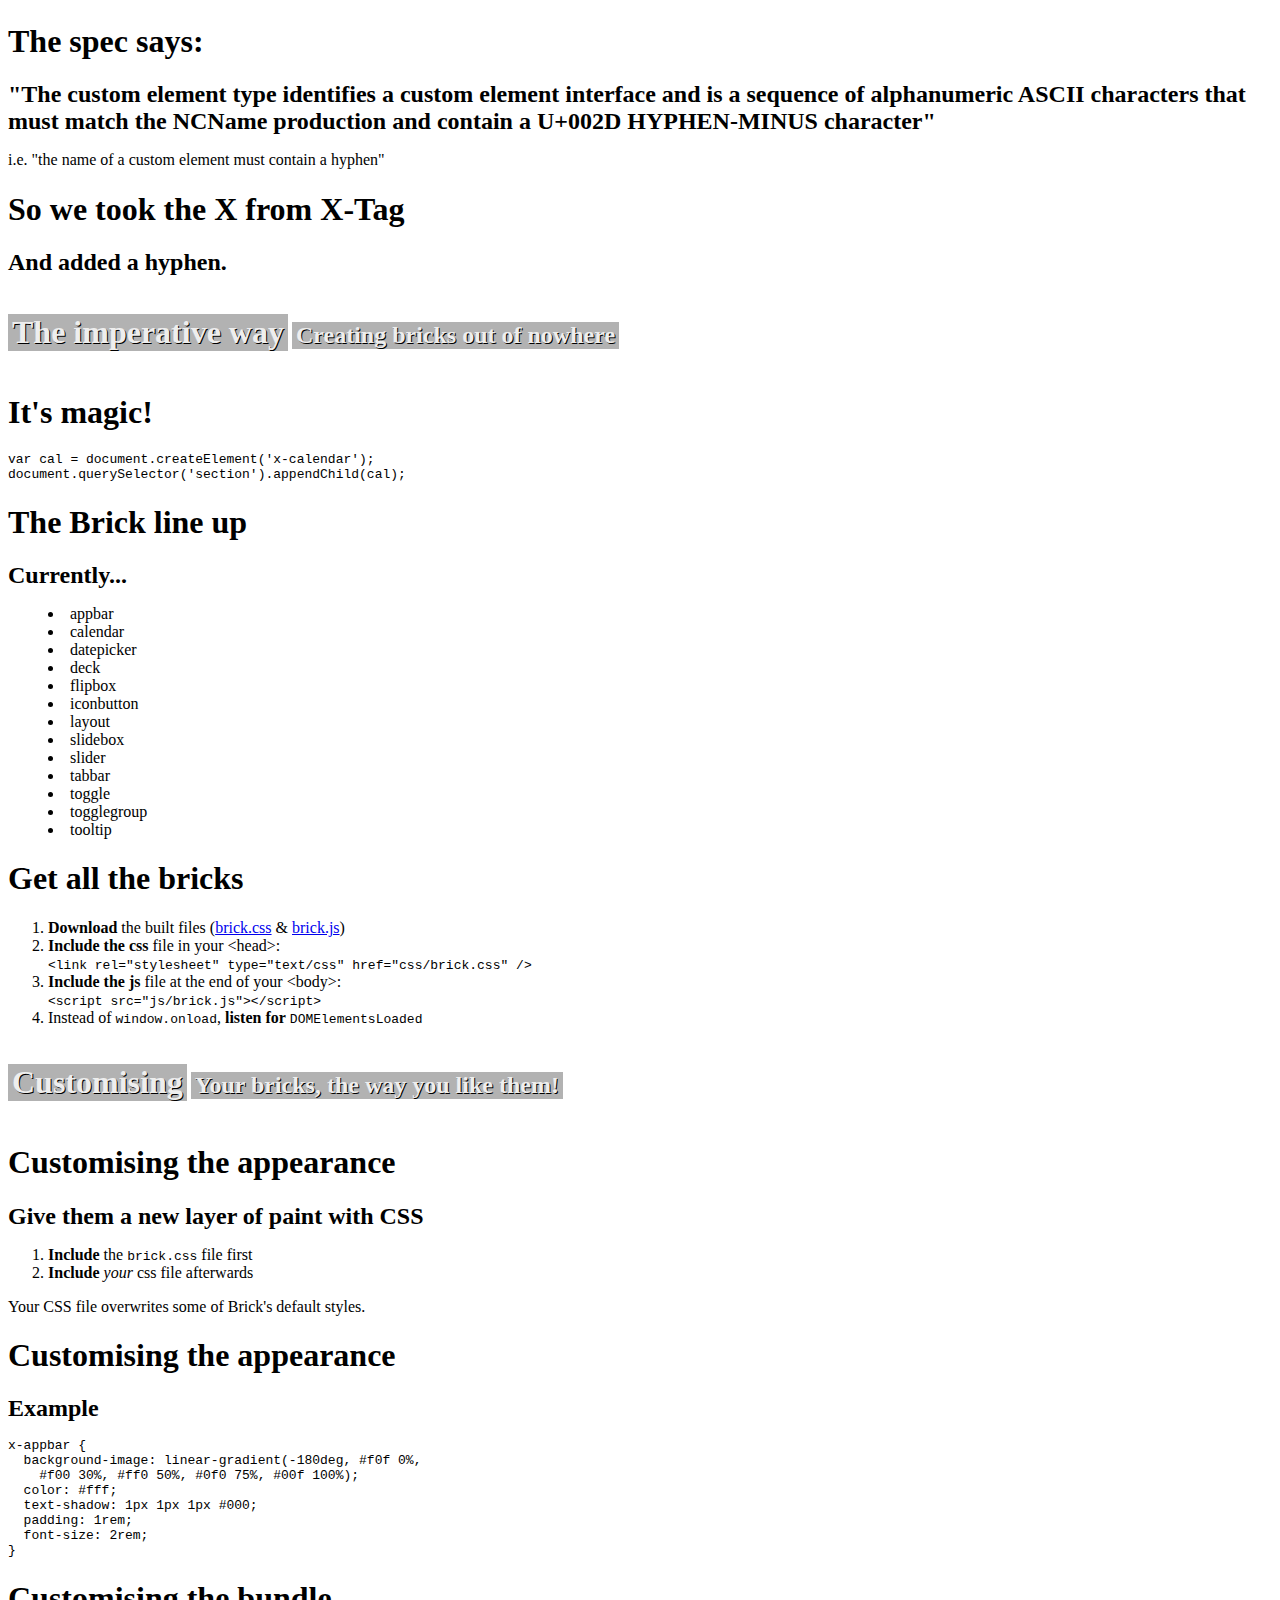
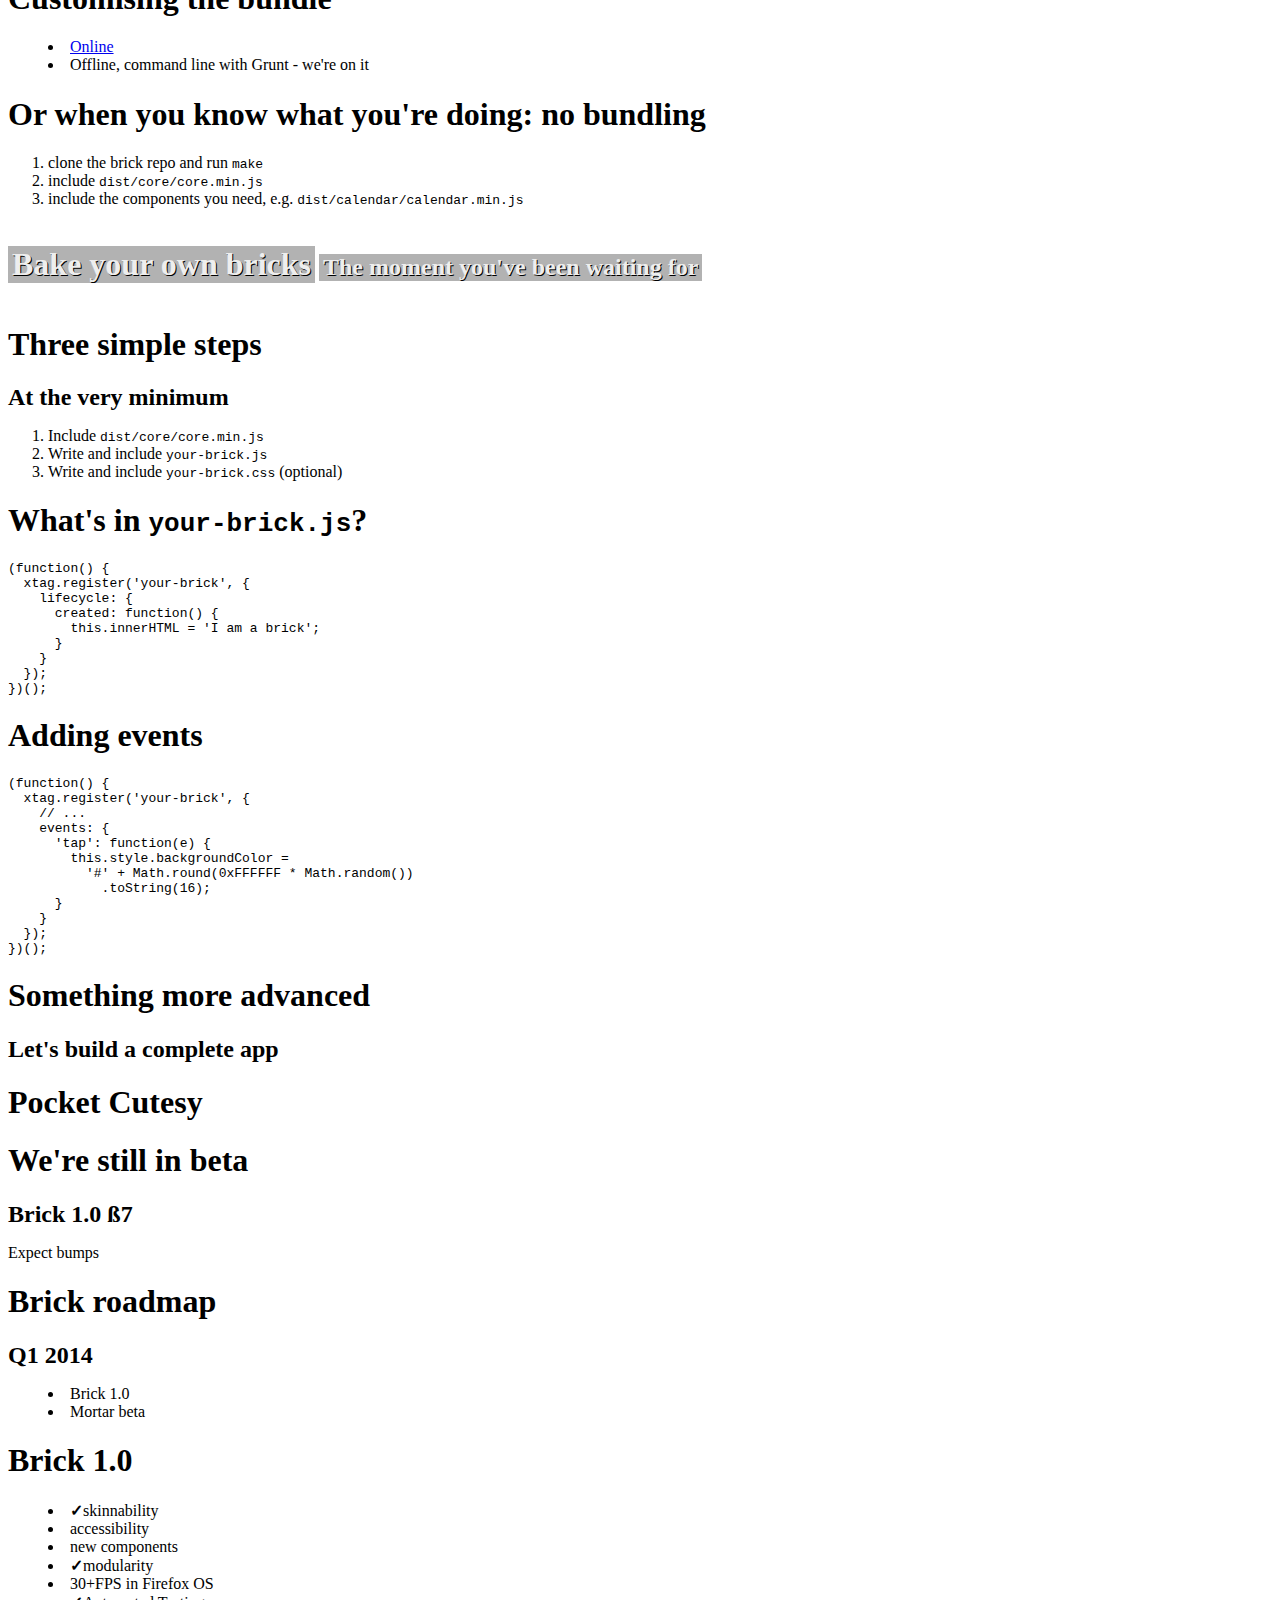
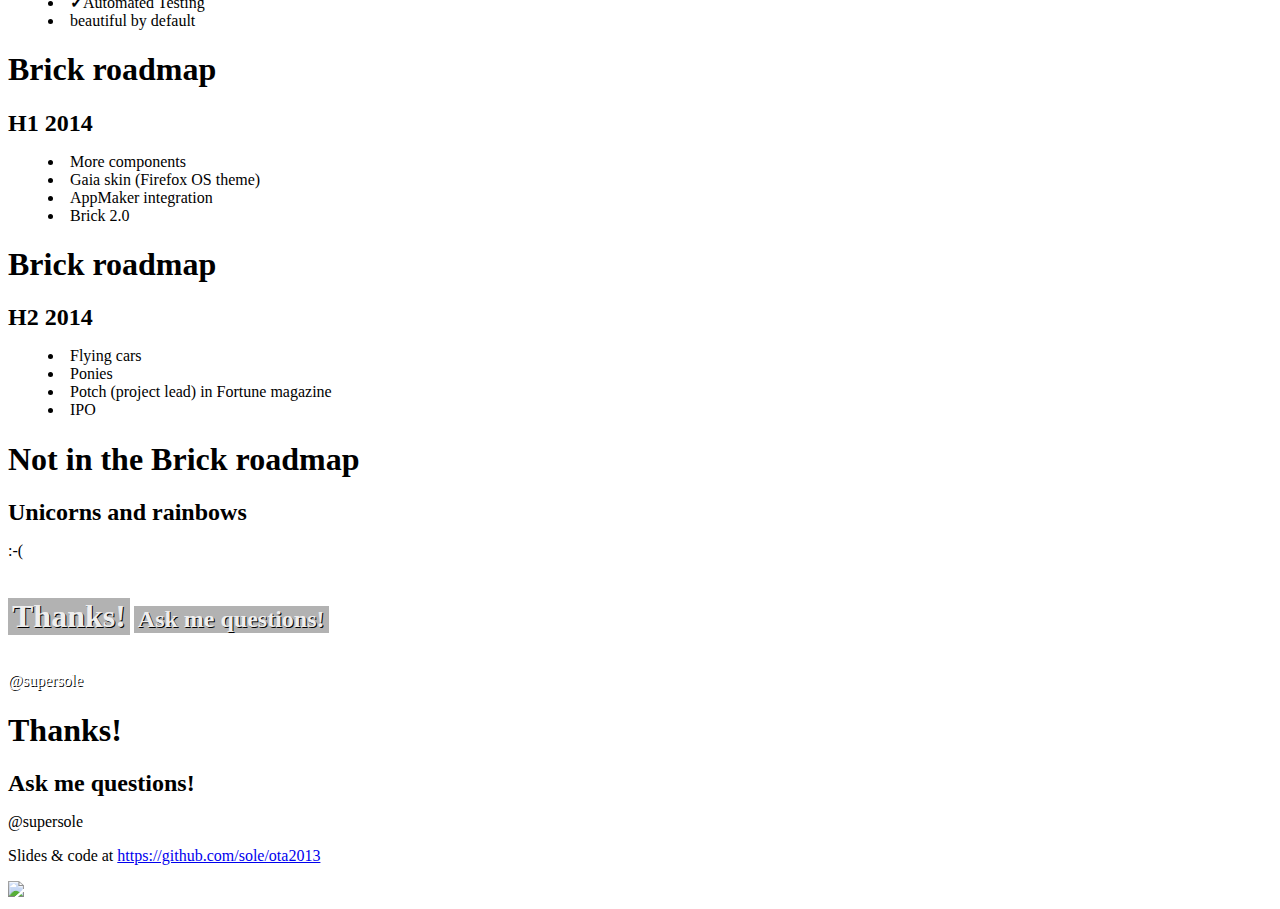
==== commit a3ecfa0d: "Oops the title was still 'brickpresso' :-p" ====
--- a/index.html
+++ b/index.html
@@ -2,7 +2,7 @@
 <html>
   <head>
     <meta charset="utf-8" />
-    <title>brickpresso</title>
+    <title>Building web apps, one brick at a time! (with Mozilla Brick)</title>
     <link rel="stylesheet" type="text/css" href="css/x-tag/deck.css" media="screen" />
     <link rel="stylesheet" type="text/css" href="css/sandstone.css" media="all" />
     <link rel="stylesheet" type="text/css" href="css/style.css" media="all" />
@@ -500,7 +500,7 @@
         </header>
         <ul class="features">
           <li><b>&#x2713;</b>skinnability</li>
-          <li><b>&#x2713;</b>accessibility</li>
+          <li>accessibility</li>
           <li>new components</li>
           <li><b>&#x2713;</b>modularity</li>
           <li>30+FPS in Firefox OS</li>
